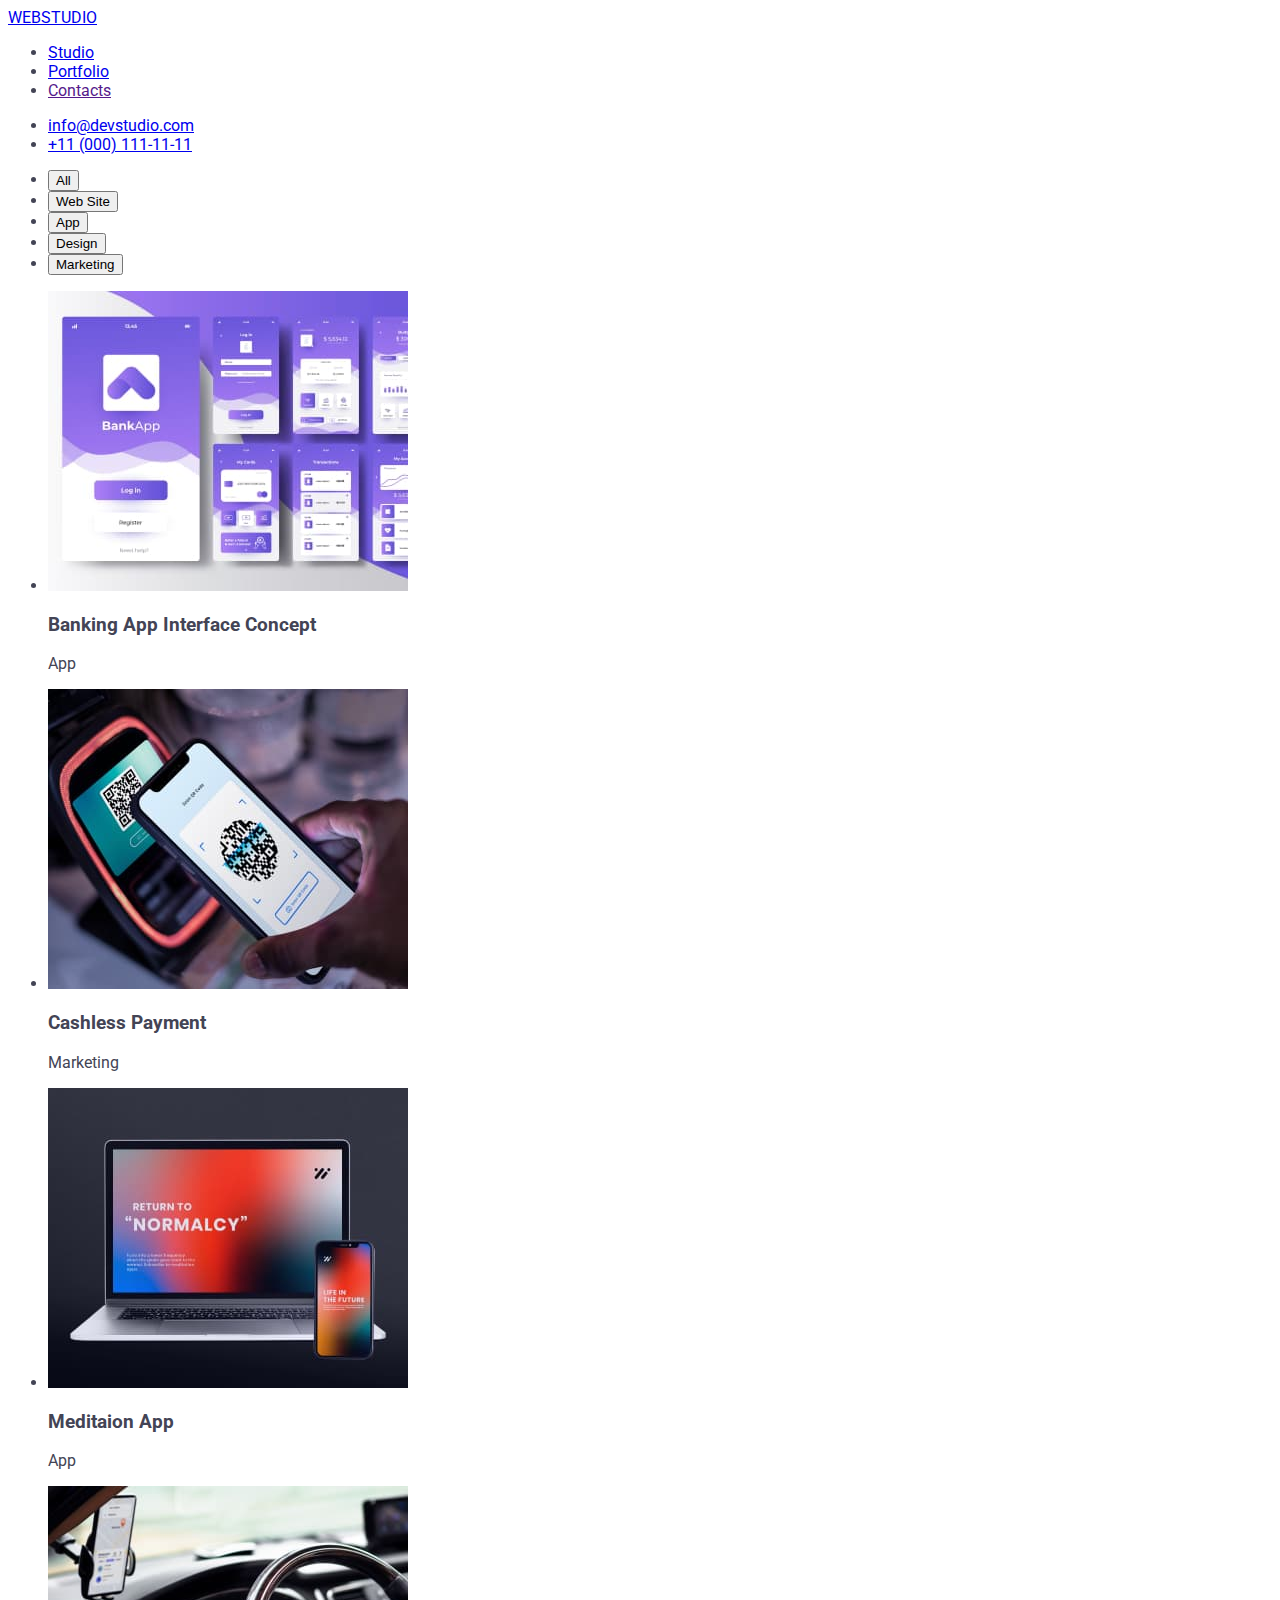
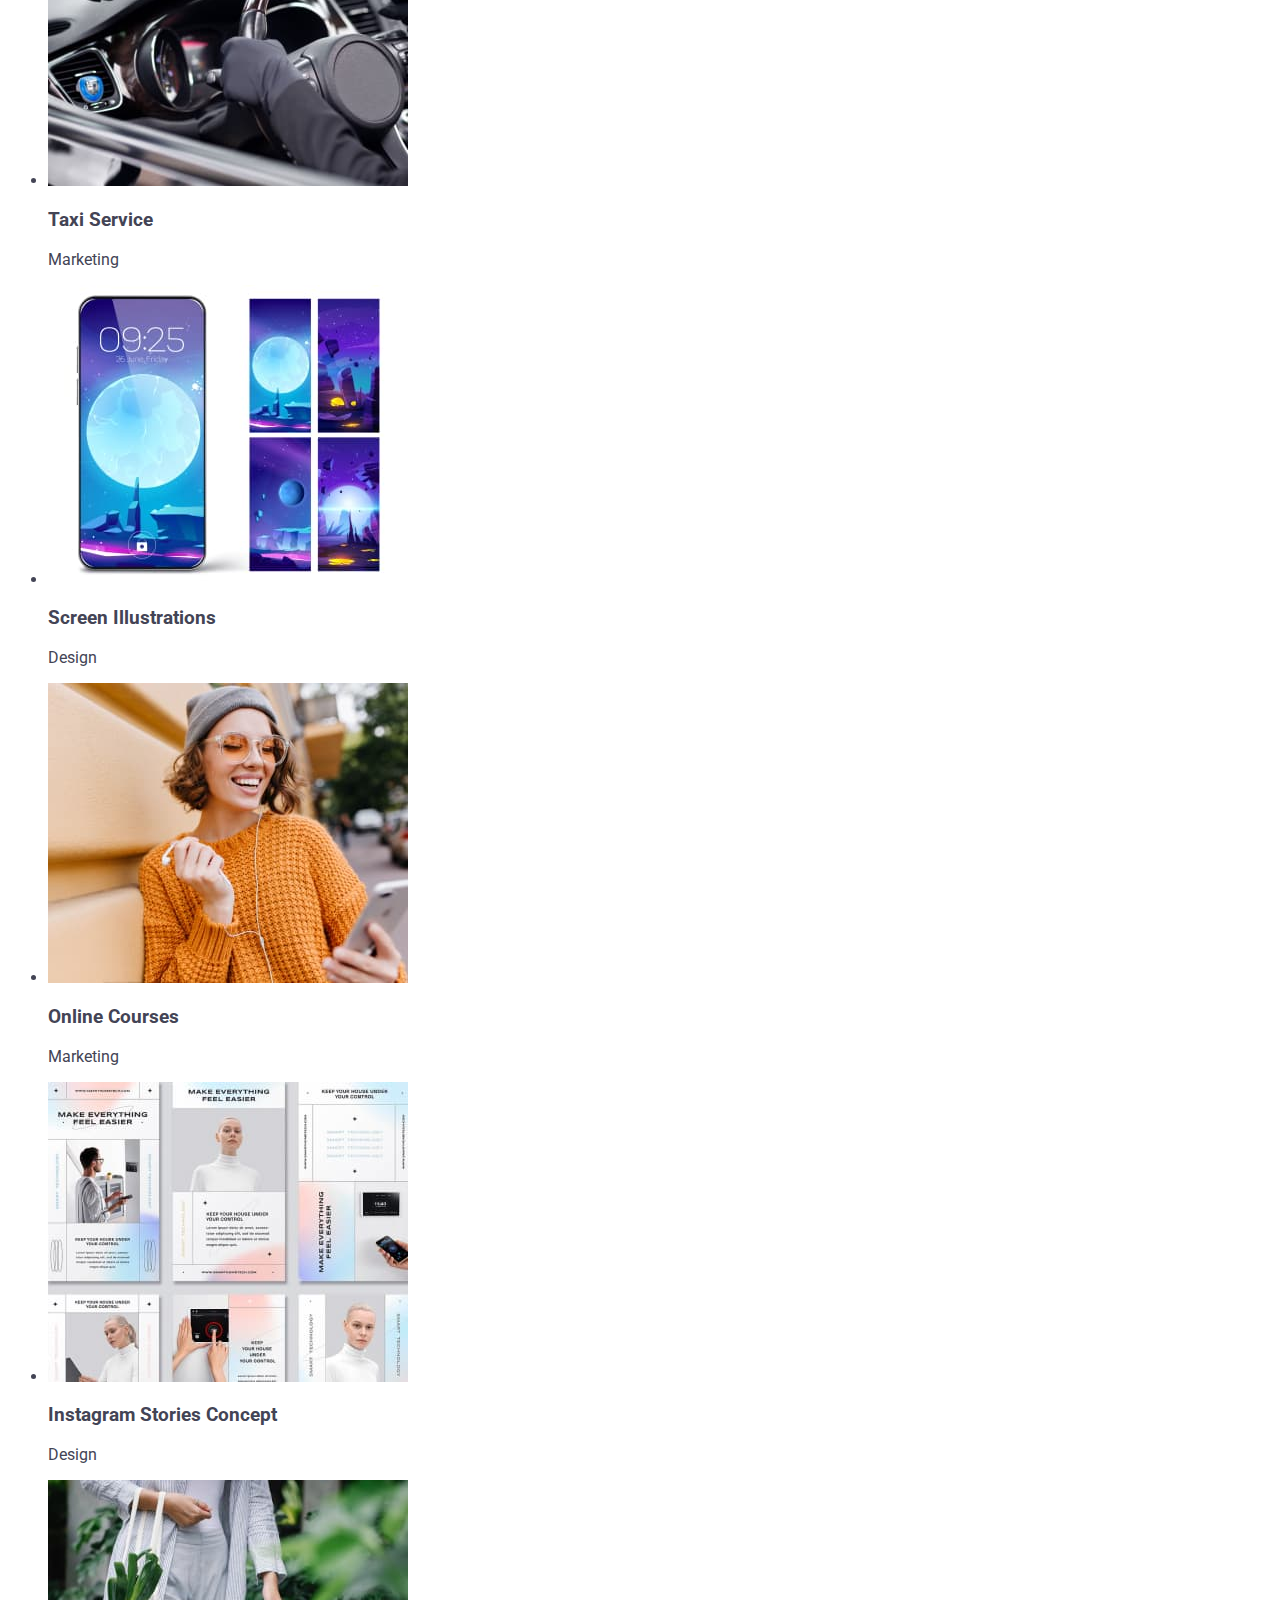
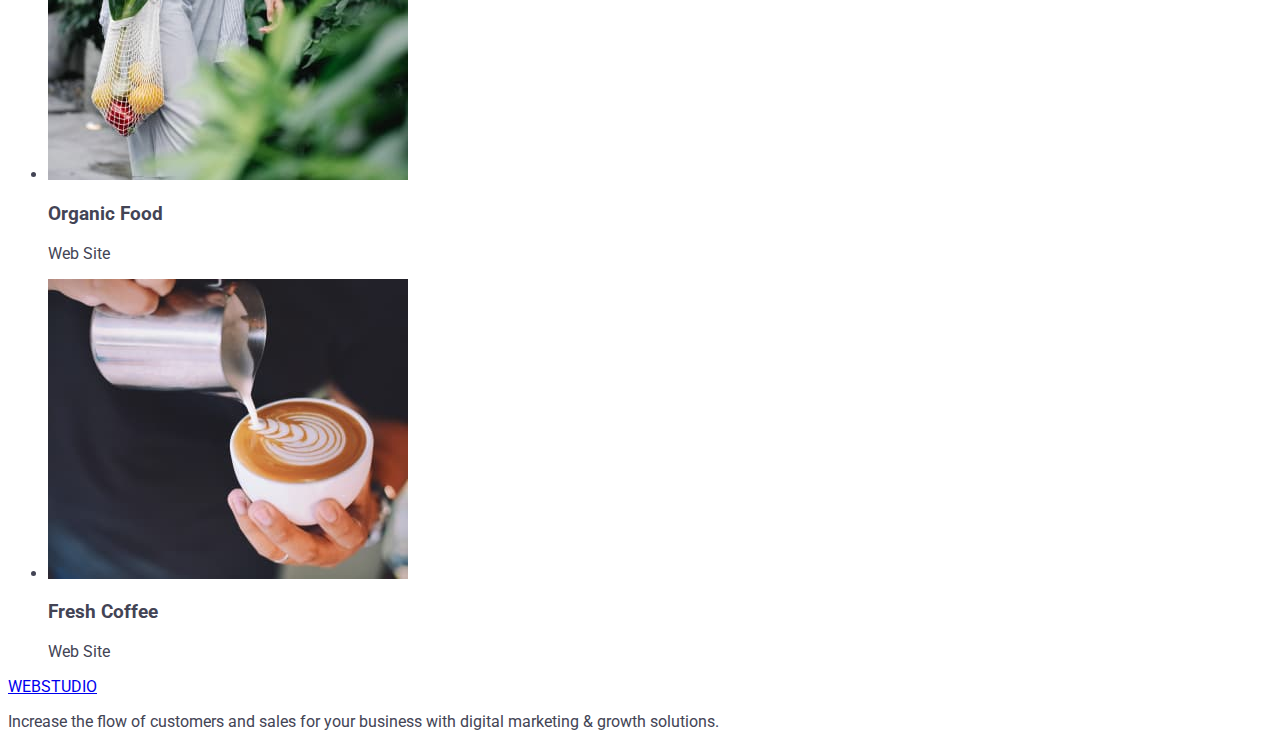
==== portfolio.html @ 2dc425fc "Sum" ====
<!DOCTYPE html>
<html lang="en">
  <head>
    <meta charset="UTF-8" />
    <meta http-equiv="X-UA-Compatible" content="IE=edge" />
    <meta name="viewport" content="width=device-width, initial-scale=1.0" />
    <title>Portfolio</title>

    <link rel="preconnect" href="https://fonts.googleapis.com" />
    <link rel="preconnect" href="https://fonts.gstatic.com" crossorigin />
    <link href="https://fonts.googleapis.com/css2?family=Roboto&display=swap" rel="stylesheet" />

    <link rel="stylesheet" href="./css/styles.css" />
  </head>
  <body>
    <!-- header-section -->
    <header>
      <a href="./index.html">WEBSTUDIO</a>

      <nav>
        <ul>
          <li>
            <a href="./index.html">Studio</a>
          </li>
          <li>
            <a href="./portfolio.html">Portfolio</a>
          </li>
          <li>
            <a href="">Contacts</a>
          </li>
        </ul>
      </nav>

      <ul>
        <li>
          <a href="mailto:info@devstudio.com">info@devstudio.com</a>
        </li>
        <li>
          <a href="tel:+110001111111">+11 (000) 111-11-11</a>
        </li>
      </ul>
    </header>

    <!-- main -->
    <main>
      <!-- our services -->
      <h2 hidden>Our services</h2>
      <nav>
        <ul>
          <li><button type="button">All</button></li>
          <li><button type="button">Web Site</button></li>
          <li><button type="button">App</button></li>
          <li><button type="button">Design</button></li>
          <li><button type="button">Marketing</button></li>
        </ul>
      </nav>

      <!-- examples -->
      <section>
        <h2 hidden>Examples</h2>
        <ul>
          <li
            ><img
              src="./img-potrfolio/example-1.jpg"
              alt="Banking App Interface Concept"
              width="360"
              height="300"
            />
            <h3>Banking App Interface Concept</h3>
            <p>App</p>
          </li>
          <li
            ><img
              src="./img-potrfolio/example-2.jpg"
              alt="Cashless Payment"
              width="360"
              height="300"
            />
            <h3>Cashless Payment</h3>
            <p>Marketing</p>
          </li>
          <li
            ><img
              src="./img-potrfolio/example-3.jpg"
              alt="Meditaion App"
              width="360"
              height="300"
            />
            <h3>Meditaion App</h3>
            <p>App</p>
          </li>
          <li
            ><img src="./img-potrfolio/example-4.jpg" alt="Taxi Service" width="360" height="300" />
            <h3>Taxi Service</h3>
            <p>Marketing</p>
          </li>
          <li
            ><img
              src="./img-potrfolio/example-5.jpg"
              alt="Screen Illustrations"
              width="360"
              height="300"
            />
            <h3>Screen Illustrations</h3>
            <p>Design</p>
          </li>
          <li
            ><img
              src="./img-potrfolio/example-6.jpg"
              alt="Online Courses"
              width="360"
              height="300"
            />
            <h3>Online Courses</h3>
            <p>Marketing</p>
          </li>
          <li
            ><img
              src="./img-potrfolio/example-7.jpg"
              alt="Instagram Stories Concept"
              width="360"
              height="300"
            />
            <h3>Instagram Stories Concept</h3>
            <p>Design</p>
          </li>
          <li
            ><img src="./img-potrfolio/example-8.jpg" alt="Organic Food" width="360" height="300" />
            <h3>Organic Food</h3>
            <p>Web Site</p>
          </li>
          <li
            ><img src="./img-potrfolio/example-9.jpg" alt="Fresh Coffee" width="360" height="300" />
            <h3>Fresh Coffee</h3>
            <p>Web Site</p>
          </li>
        </ul>
      </section>
    </main>
    <!-- footer -->
    <footer>
      <h2 hidden>Call to action</h2>
      <a href="./index.html">WEBSTUDIO</a>
      <p>
        Increase the flow of customers and sales for your business with digital marketing & growth
        solutions.
      </p>
    </footer>
  </body>
</html>
---- css/styles.css ----
body {
font-family: 'Roboto', sans-serif;
color: #434455;
}
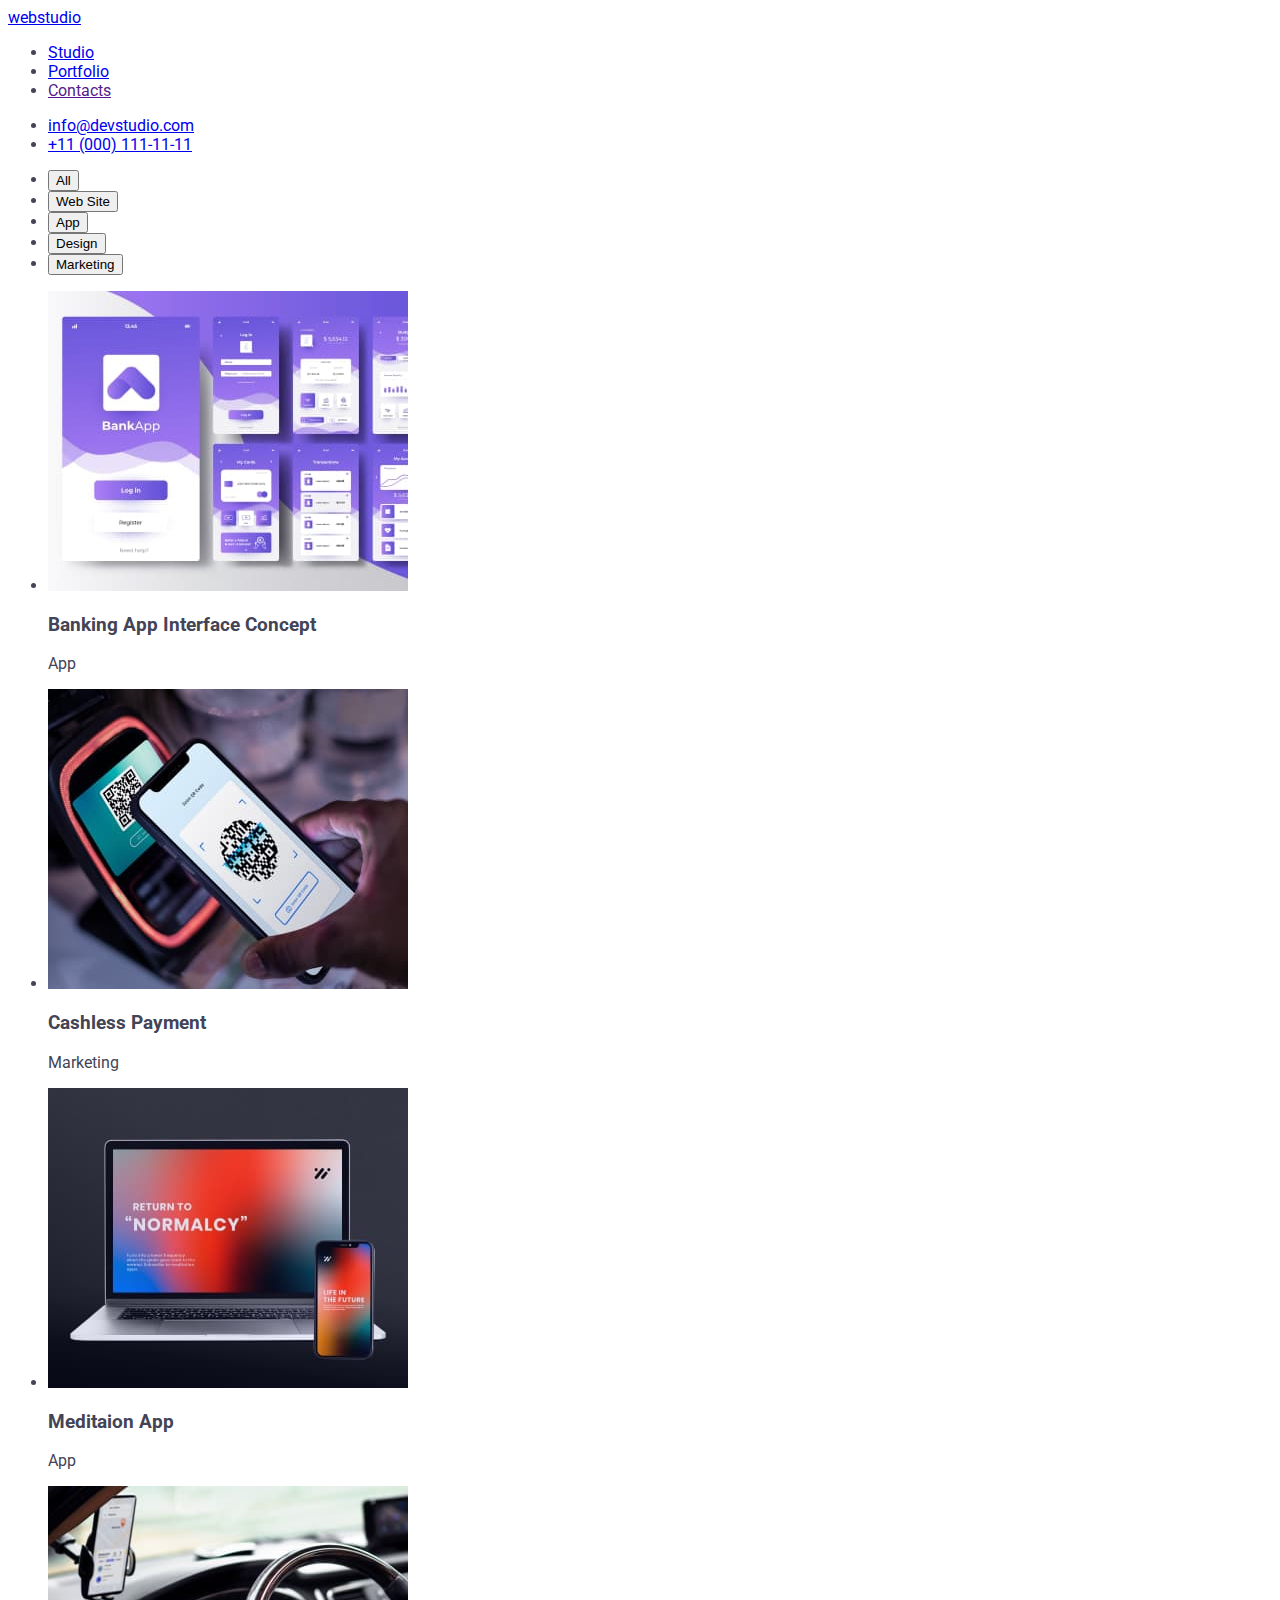
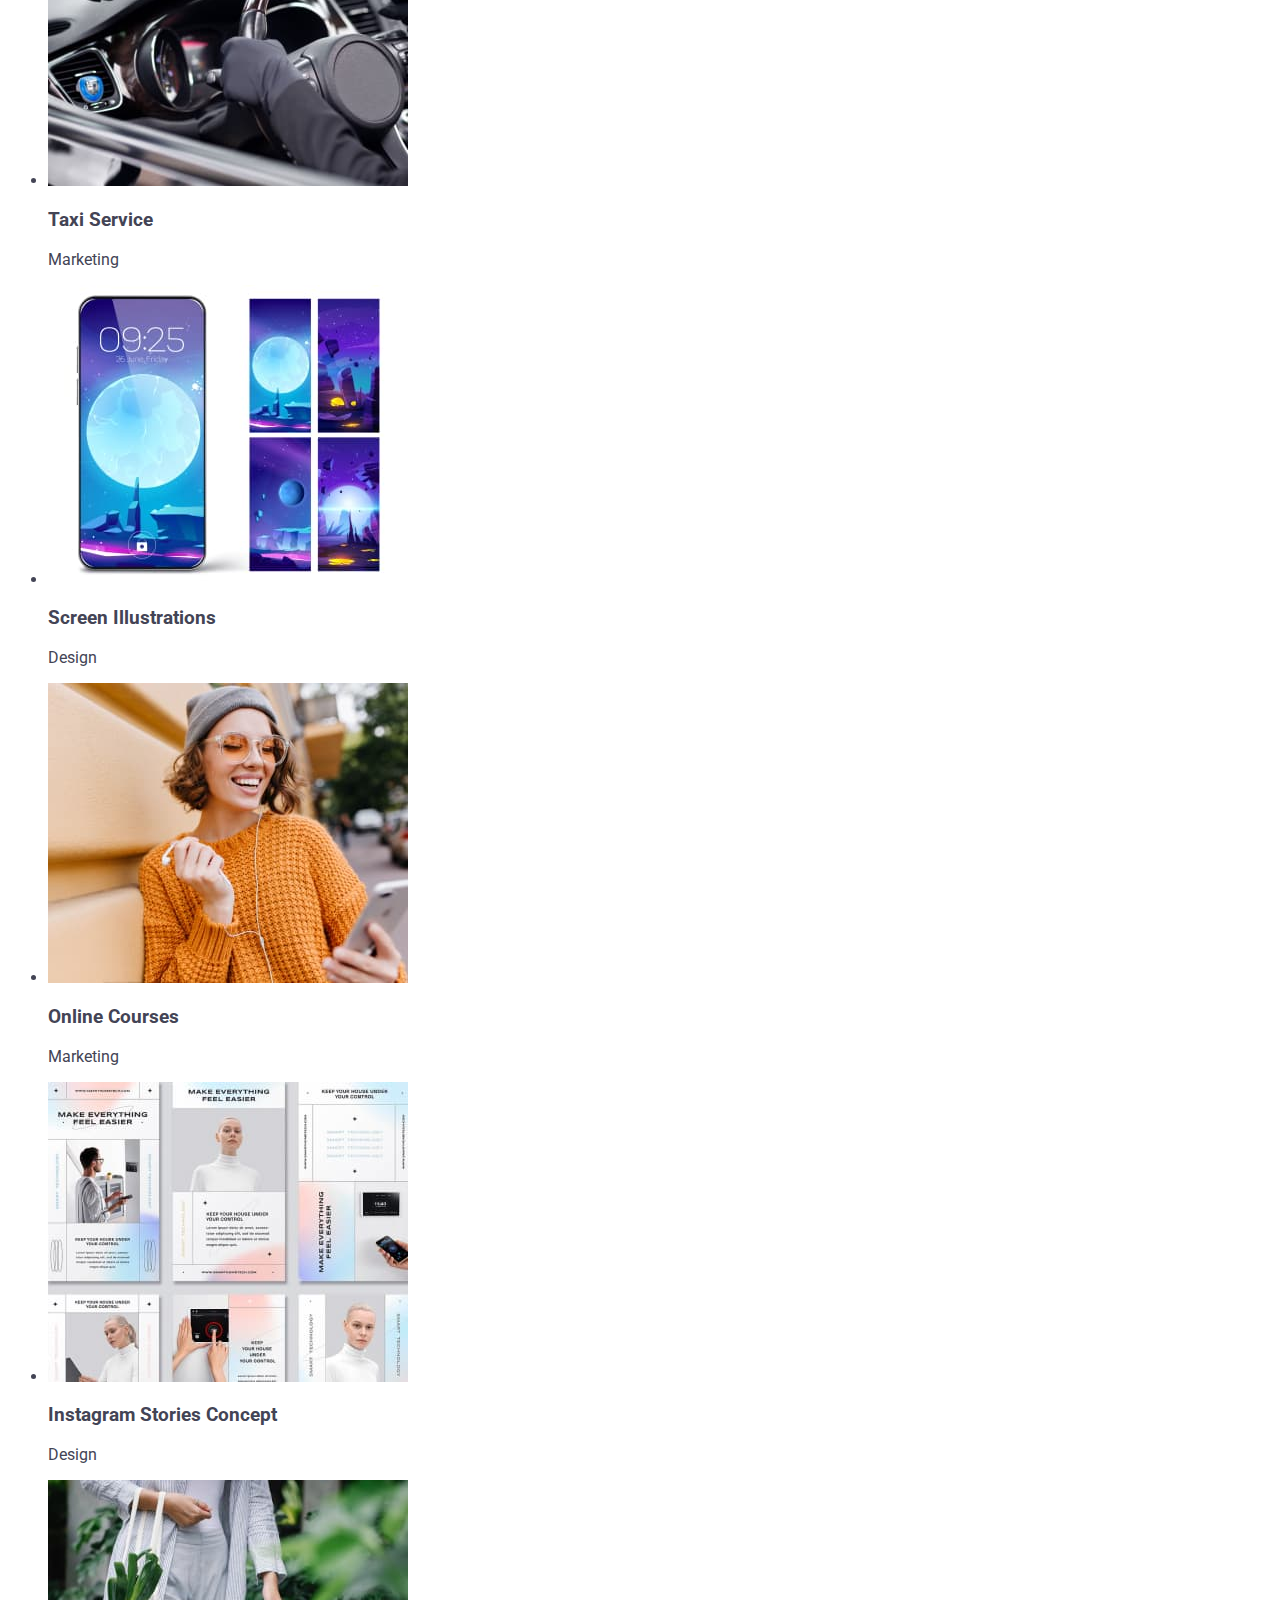
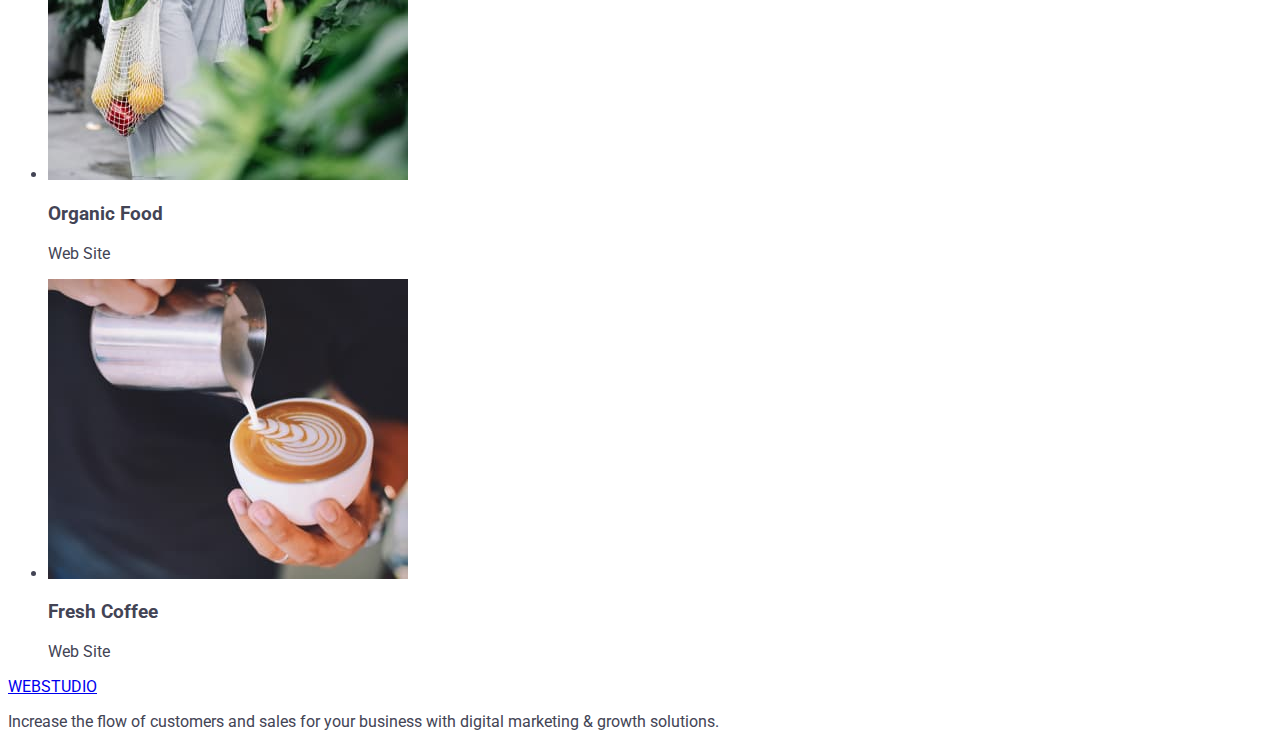
==== commit ef1a8503: "Summary" ====
--- a/portfolio.html
+++ b/portfolio.html
@@ -15,28 +15,28 @@
   <body>
     <!-- header-section -->
     <header>
-      <a href="./index.html">WEBSTUDIO</a>
+      <a href="./index.html">webstudio</a>
 
-      <nav>
-        <ul>
-          <li>
-            <a href="./index.html">Studio</a>
+      <nav class="nav">
+        <ul class="nav-list">
+          <li class="nav-item">
+            <a href="./index.html" class="nav-link">Studio</a>
           </li>
-          <li>
-            <a href="./portfolio.html">Portfolio</a>
+          <li class="nav-item">
+            <a href="./portfolio.html" class="nav-link">Portfolio</a>
           </li>
-          <li>
-            <a href="">Contacts</a>
+          <li class="nav-item">
+            <a href="" class="nav-link">Contacts</a>
           </li>
         </ul>
       </nav>
 
-      <ul>
-        <li>
-          <a href="mailto:info@devstudio.com">info@devstudio.com</a>
+      <ul class="contacts">
+        <li class="contacts-item">
+          <a href="mailto:info@devstudio.com" class="contacts-link">info@devstudio.com</a>
         </li>
-        <li>
-          <a href="tel:+110001111111">+11 (000) 111-11-11</a>
+        <li class="contacts-item">
+          <a href="tel:+110001111111" class="contacts-link">+11 (000) 111-11-11</a>
         </li>
       </ul>
     </header>
--- a/css/styles.css
+++ b/css/styles.css
@@ -1,4 +1,33 @@
 body {
 font-family: 'Roboto', sans-serif;
 color: #434455;
-}+}
+
+/* header */
+.nav {
+   
+}
+
+.nav-list {
+
+}
+
+.nav-item {
+
+}
+
+.nav-link {
+
+}
+
+.contacts {
+
+}
+
+.contacts-item {
+
+}
+
+.contacts-link {
+    
+}
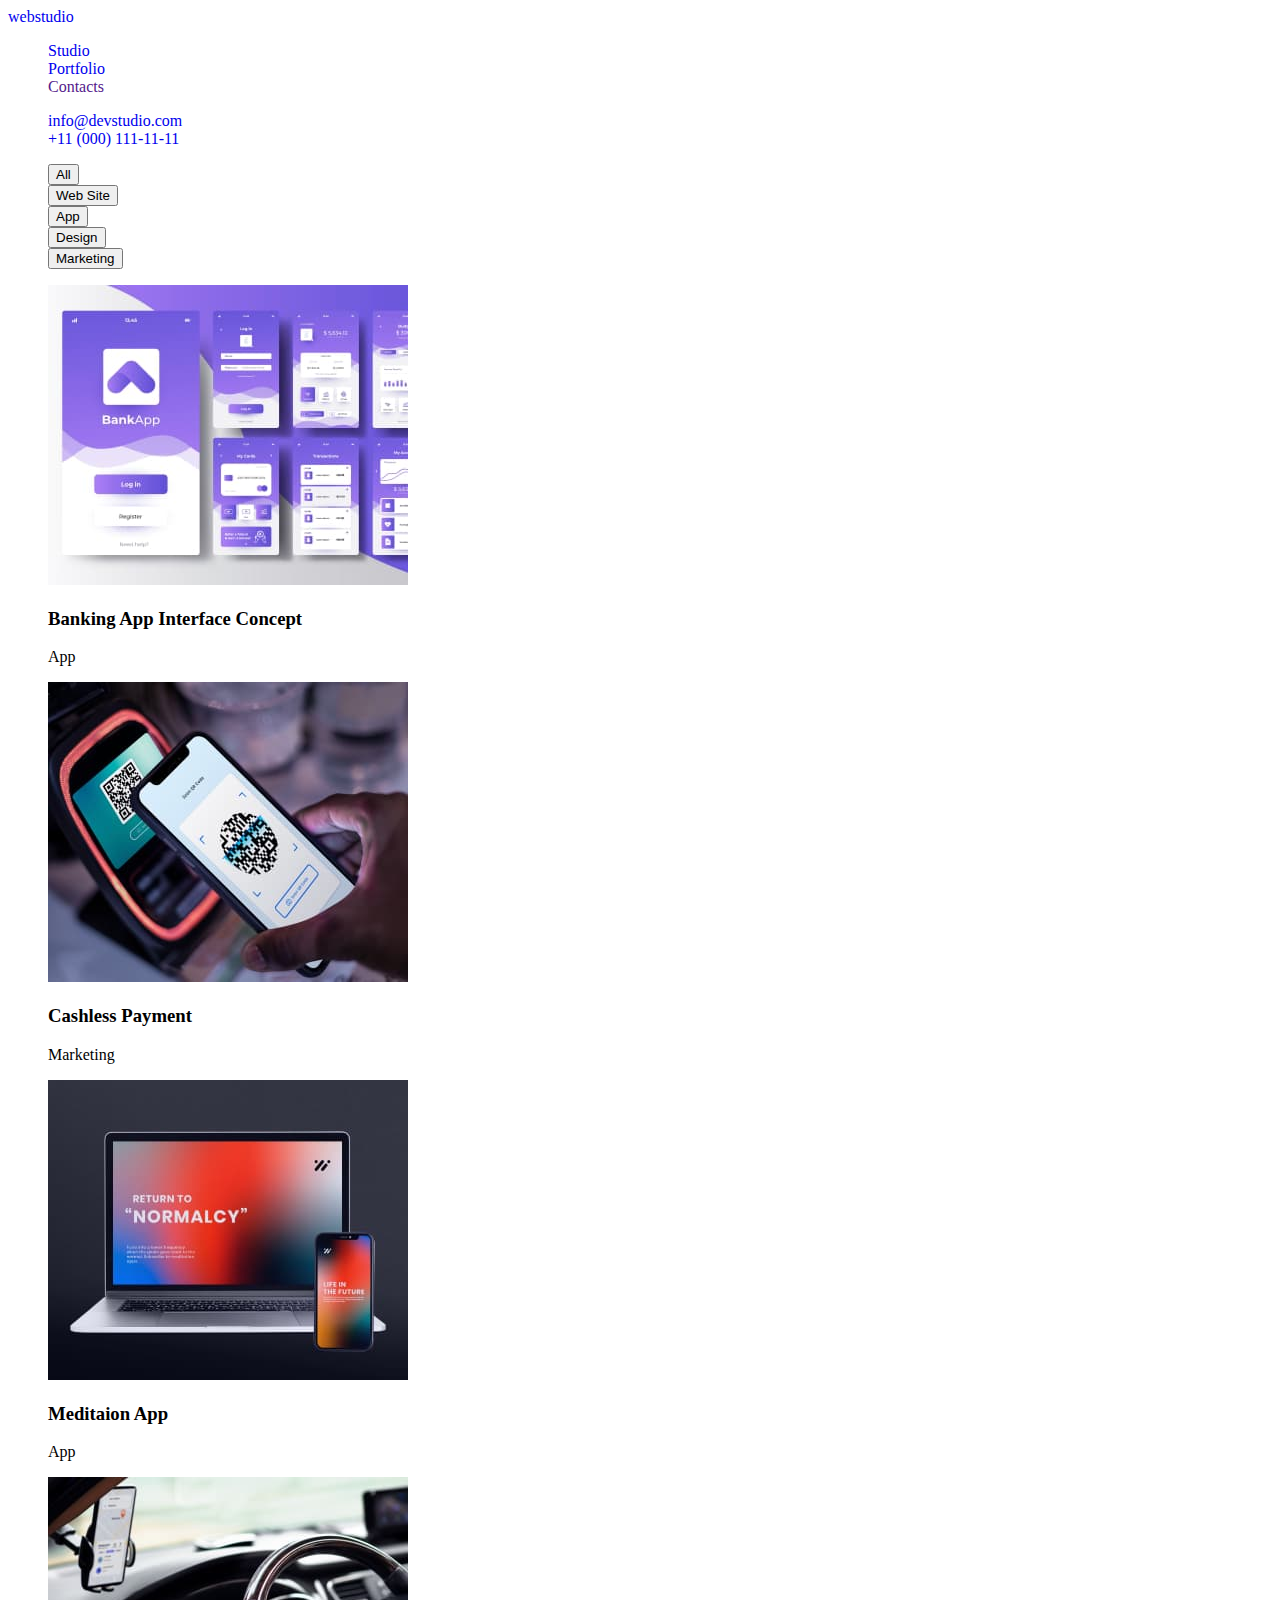
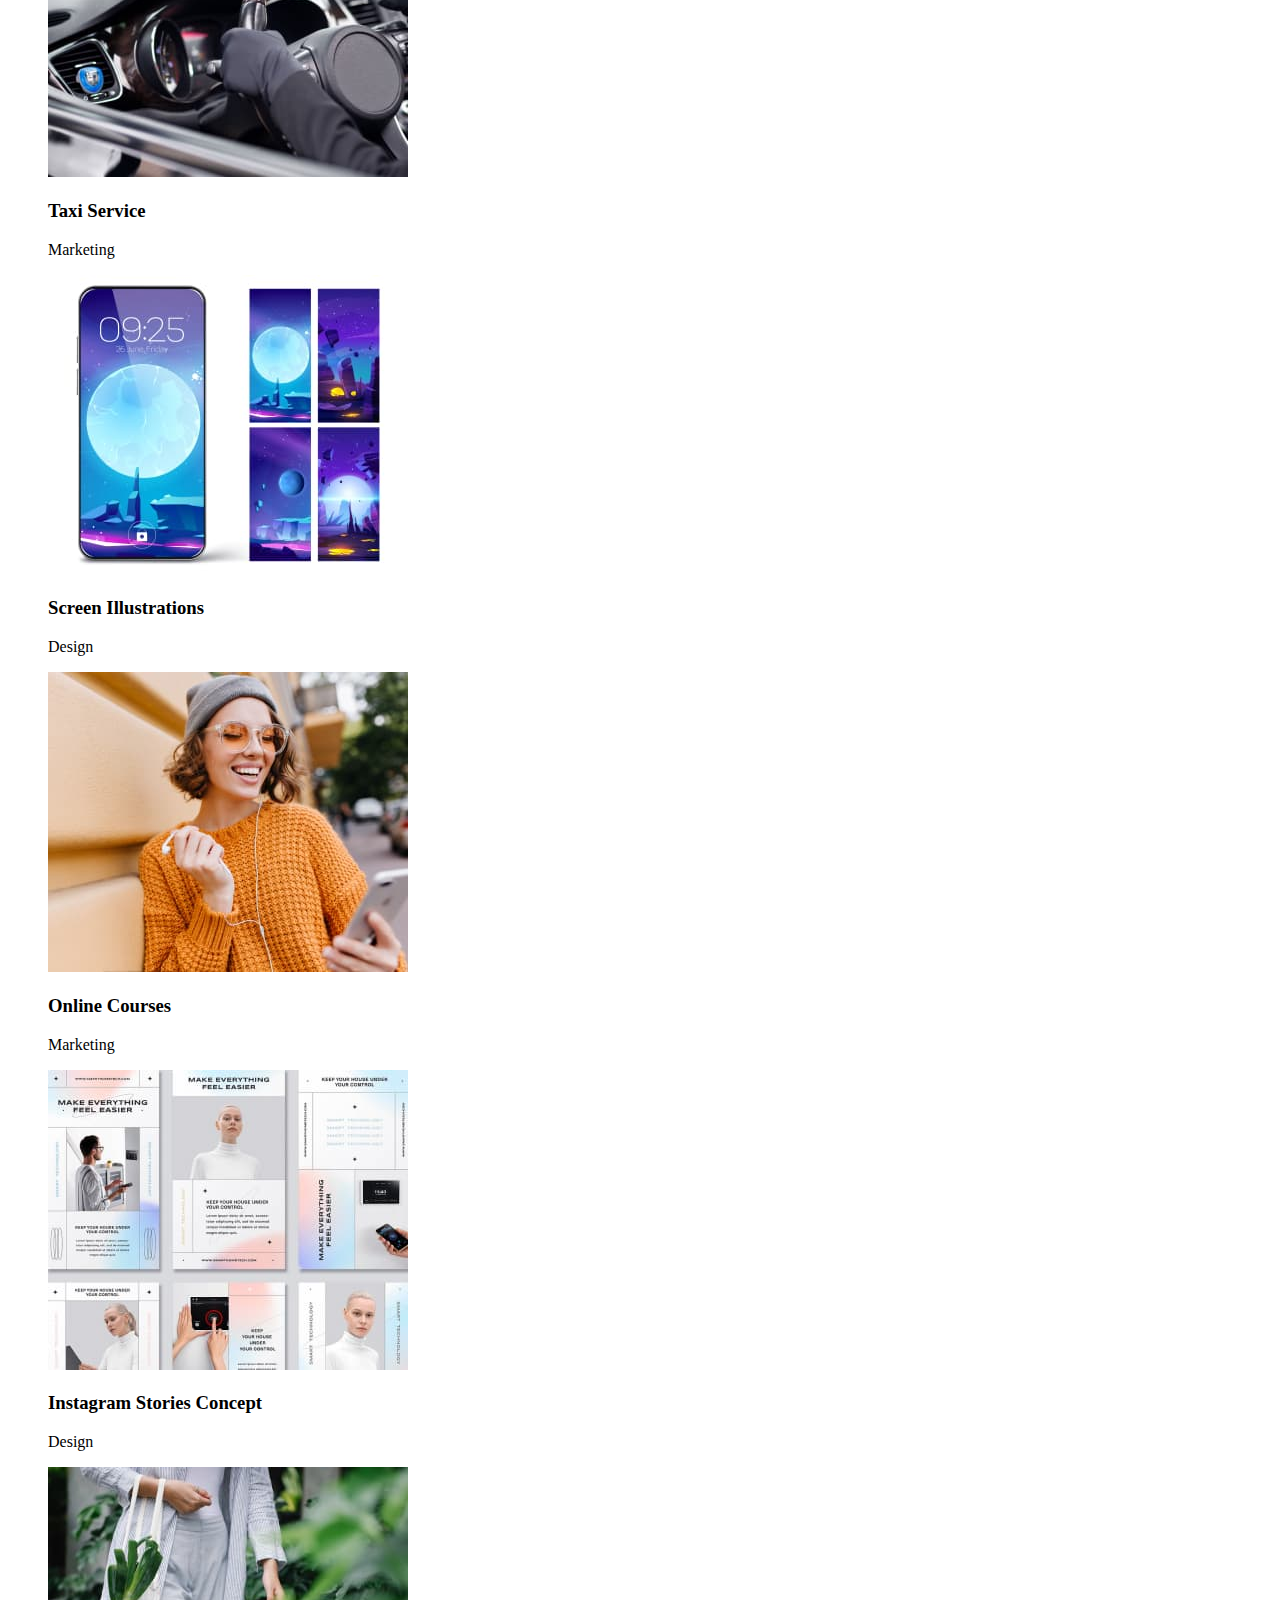
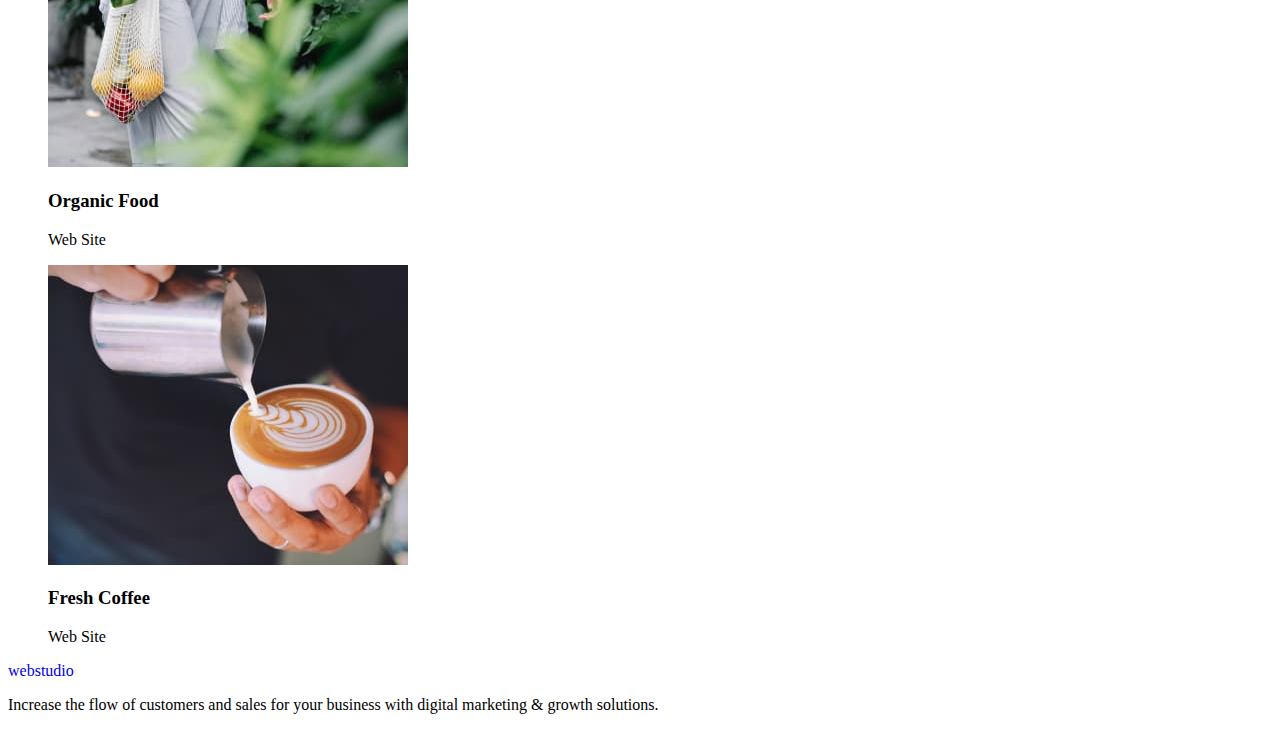
==== commit 7b21c8f9: "Summary" ====
--- a/portfolio.html
+++ b/portfolio.html
@@ -8,35 +8,37 @@
 
     <link rel="preconnect" href="https://fonts.googleapis.com" />
     <link rel="preconnect" href="https://fonts.gstatic.com" crossorigin />
-    <link href="https://fonts.googleapis.com/css2?family=Roboto&display=swap" rel="stylesheet" />
-
+    <link
+      href="https://fonts.googleapis.com/css2?family=Raleway:wght@800&family=Roboto:wght@400;500;700;900&display=swap"
+      rel="stylesheet"
+    />
     <link rel="stylesheet" href="./css/styles.css" />
   </head>
   <body>
     <!-- header-section -->
     <header>
-      <a href="./index.html">webstudio</a>
+      <a href="./index.html" class="link">webstudio</a>
 
-      <nav class="nav">
-        <ul class="nav-list">
-          <li class="nav-item">
-            <a href="./index.html" class="nav-link">Studio</a>
+      <nav>
+        <ul class="list">
+          <li>
+            <a href="./index.html" class="link">Studio</a>
           </li>
-          <li class="nav-item">
-            <a href="./portfolio.html" class="nav-link">Portfolio</a>
+          <li>
+            <a href="./portfolio.html" class="link">Portfolio</a>
           </li>
-          <li class="nav-item">
-            <a href="" class="nav-link">Contacts</a>
+          <li>
+            <a href="" class="link">Contacts</a>
           </li>
         </ul>
       </nav>
 
-      <ul class="contacts">
-        <li class="contacts-item">
-          <a href="mailto:info@devstudio.com" class="contacts-link">info@devstudio.com</a>
+      <ul class="list">
+        <li>
+          <a href="mailto:info@devstudio.com" class="link">info@devstudio.com</a>
         </li>
-        <li class="contacts-item">
-          <a href="tel:+110001111111" class="contacts-link">+11 (000) 111-11-11</a>
+        <li>
+          <a href="tel:+110001111111" class="link">+11 (000) 111-11-11</a>
         </li>
       </ul>
     </header>
@@ -46,7 +48,7 @@
       <!-- our services -->
       <h2 hidden>Our services</h2>
       <nav>
-        <ul>
+        <ul class="list">
           <li><button type="button">All</button></li>
           <li><button type="button">Web Site</button></li>
           <li><button type="button">App</button></li>
@@ -58,7 +60,7 @@
       <!-- examples -->
       <section>
         <h2 hidden>Examples</h2>
-        <ul>
+        <ul class="list">
           <li
             ><img
               src="./img-potrfolio/example-1.jpg"
@@ -140,7 +142,7 @@
     <!-- footer -->
     <footer>
       <h2 hidden>Call to action</h2>
-      <a href="./index.html">WEBSTUDIO</a>
+      <a href="./index.html" class="link">webstudio</a>
       <p>
         Increase the flow of customers and sales for your business with digital marketing & growth
         solutions.
--- a/css/styles.css
+++ b/css/styles.css
@@ -1,33 +1,6 @@
-body {
-font-family: 'Roboto', sans-serif;
-color: #434455;
+.list {
+  list-style: none;
 }
-
-/* header */
-.nav {
-   
+.link {
+  text-decoration: none;
 }
-
-.nav-list {
-
-}
-
-.nav-item {
-
-}
-
-.nav-link {
-
-}
-
-.contacts {
-
-}
-
-.contacts-item {
-
-}
-
-.contacts-link {
-    
-}
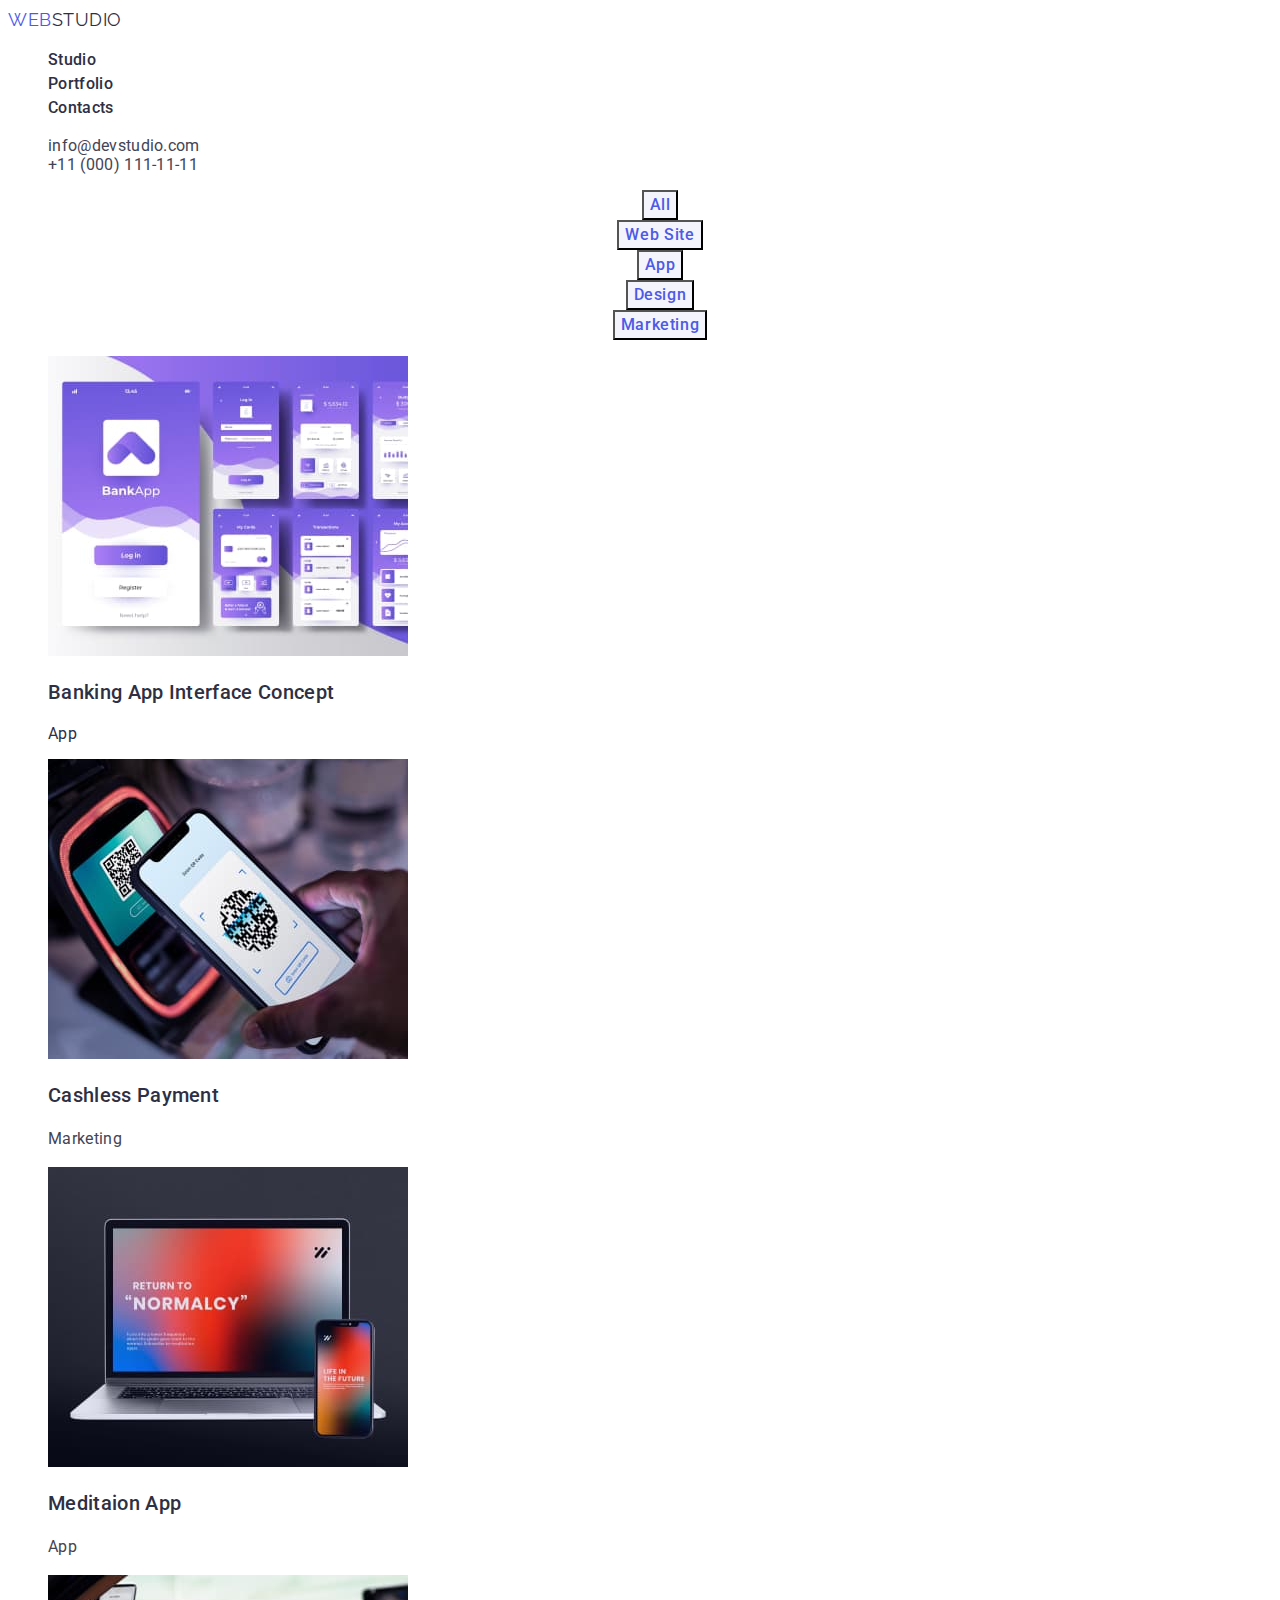
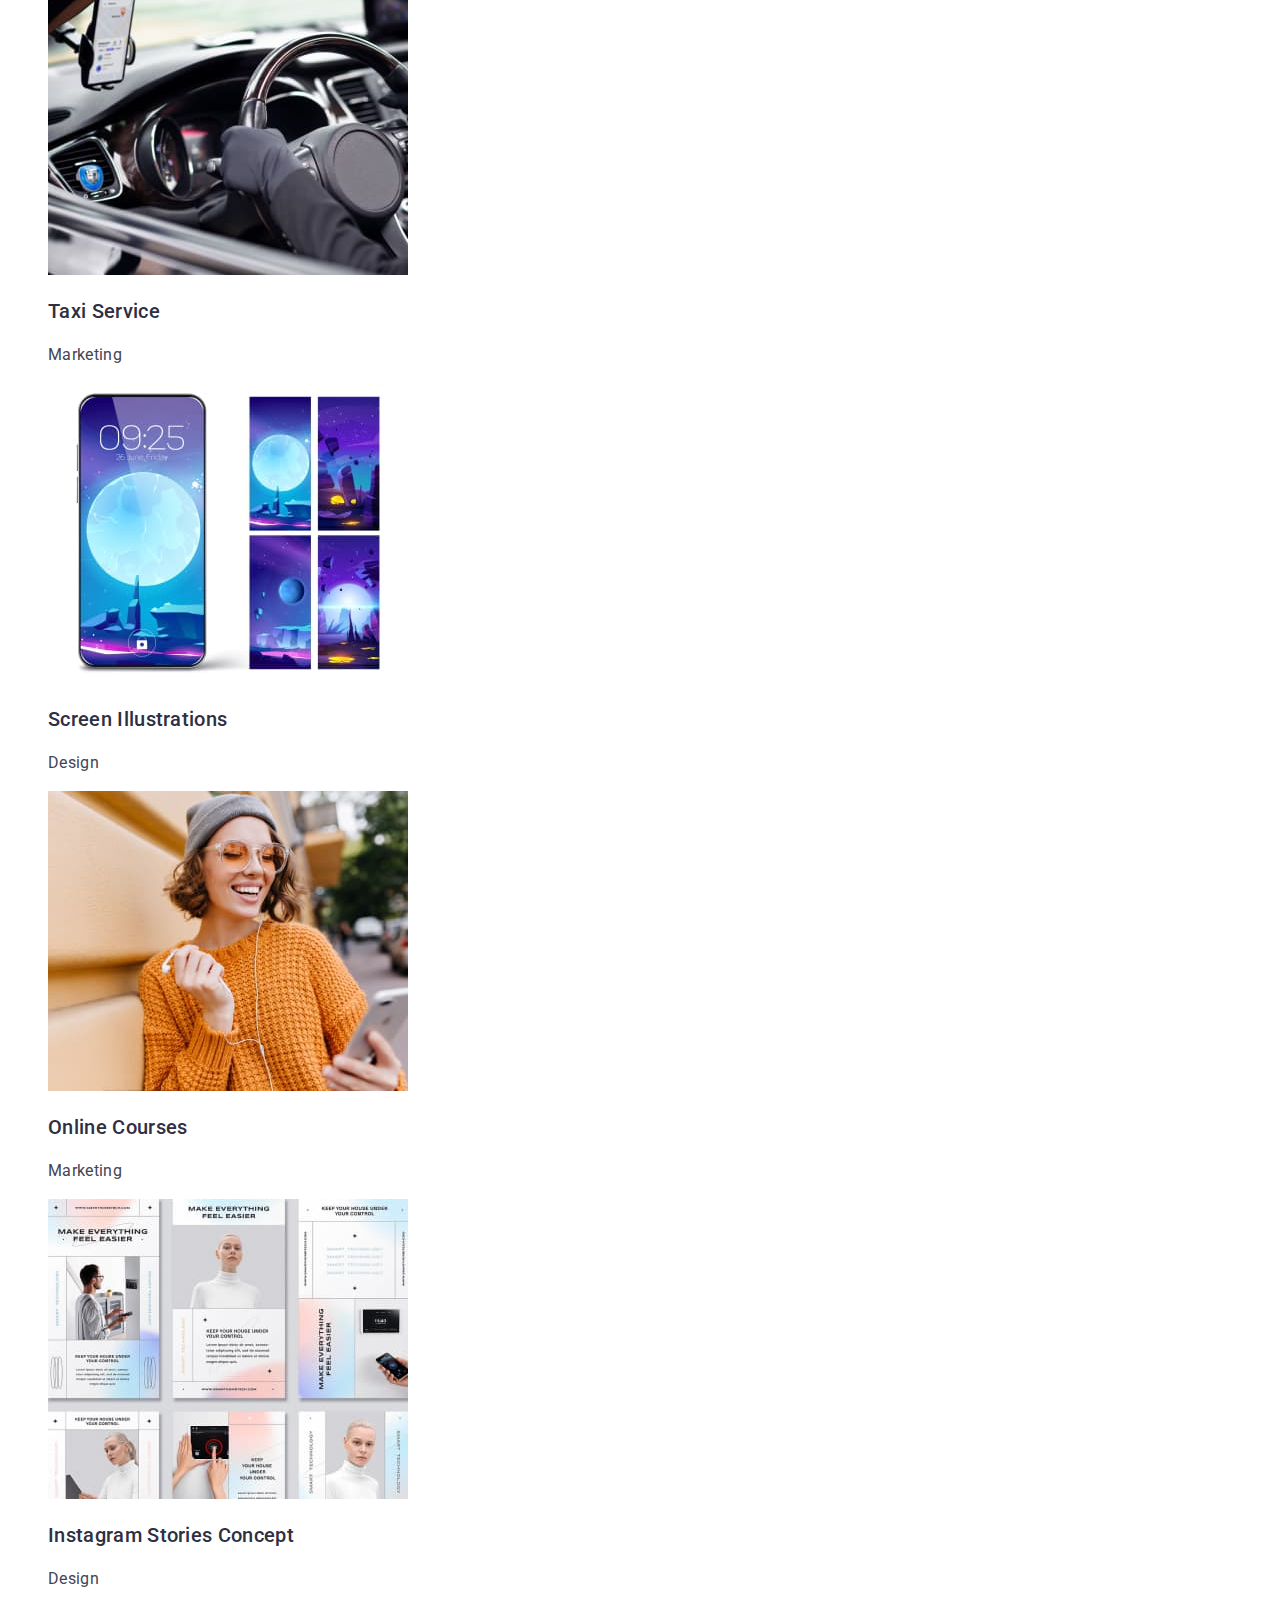
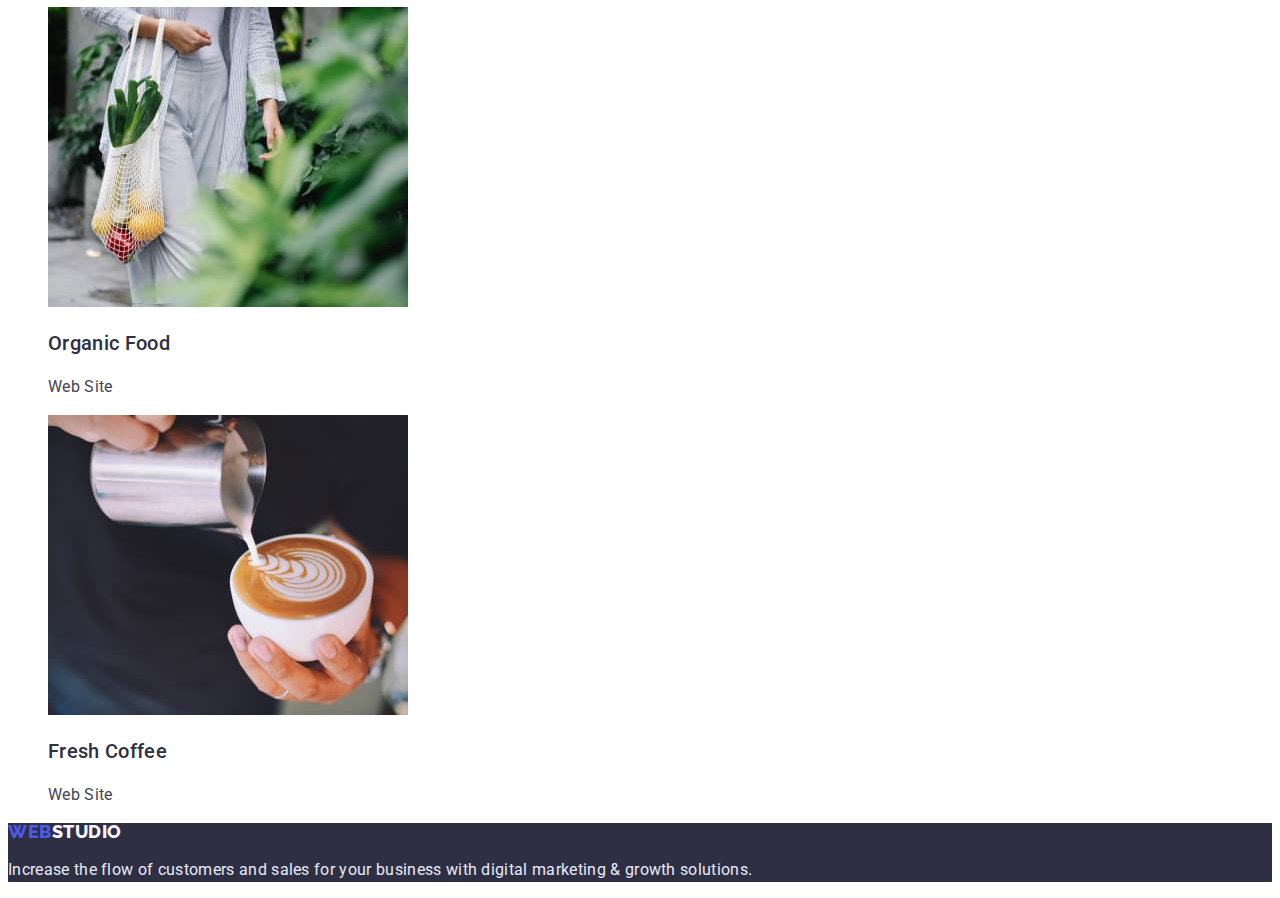
==== commit 25c04f89: "finished" ====
--- a/portfolio.html
+++ b/portfolio.html
@@ -5,7 +5,6 @@
     <meta http-equiv="X-UA-Compatible" content="IE=edge" />
     <meta name="viewport" content="width=device-width, initial-scale=1.0" />
     <title>Portfolio</title>
-
     <link rel="preconnect" href="https://fonts.googleapis.com" />
     <link rel="preconnect" href="https://fonts.gstatic.com" crossorigin />
     <link
@@ -15,135 +14,125 @@
     <link rel="stylesheet" href="./css/styles.css" />
   </head>
   <body>
-    <!-- header-section -->
-    <header>
-      <a href="./index.html" class="link">webstudio</a>
+    <!----------------------------------- header-section -------------------------------------->
+    <header class="page-header">
+      <a href="./index.html" class="link logo"
+        ><span class="logo-item">web</span><span class="logo-syllable">studio</span></a
+      >
 
-      <nav>
-        <ul class="list">
-          <li>
-            <a href="./index.html" class="link">Studio</a>
+      <nav class="nav">
+        <ul class="nav-list list">
+          <li class="nav-list-item">
+            <a href="./index.html" class="nav-list-link link">Studio</a>
           </li>
-          <li>
-            <a href="./portfolio.html" class="link">Portfolio</a>
+          <li class="nav-list-item">
+            <a href="./portfolio.html" class="nav-list-link link">Portfolio</a>
           </li>
-          <li>
-            <a href="" class="link">Contacts</a>
+          <li class="nav-list-item">
+            <a href="" class="nav-list-link link">Contacts</a>
           </li>
         </ul>
       </nav>
 
-      <ul class="list">
-        <li>
-          <a href="mailto:info@devstudio.com" class="link">info@devstudio.com</a>
+      <ul class="contact-list list">
+        <li class="contact-list-item">
+          <a href="mailto:info@devstudio.com" class="contact-list-link link">info@devstudio.com</a>
         </li>
-        <li>
-          <a href="tel:+110001111111" class="link">+11 (000) 111-11-11</a>
+        <li class="contact-list-item">
+          <a href="tel:+110001111111" class="contact-list-link link">+11 (000) 111-11-11</a>
         </li>
       </ul>
     </header>
 
-    <!-- main -->
     <main>
-      <!-- our services -->
-      <h2 hidden>Our services</h2>
-      <nav>
-        <ul class="list">
-          <li><button type="button">All</button></li>
-          <li><button type="button">Web Site</button></li>
-          <li><button type="button">App</button></li>
-          <li><button type="button">Design</button></li>
-          <li><button type="button">Marketing</button></li>
-        </ul>
-      </nav>
+      <!--------------------------------------- filter ---------------------------------------->
+      <h1 hidden>Our services</h1>
+      <ul class="filter-list list">
+        <li><button type="button" class="filter-list-btn">All</button></li>
+        <li><button type="button" class="filter-list-btn">Web Site</button></li>
+        <li><button type="button" class="filter-list-btn">App</button></li>
+        <li><button type="button" class="filter-list-btn">Design</button></li>
+        <li><button type="button" class="filter-list-btn">Marketing</button></li>
+      </ul>
 
-      <!-- examples -->
-      <section>
-        <h2 hidden>Examples</h2>
-        <ul class="list">
-          <li
-            ><img
-              src="./img-potrfolio/example-1.jpg"
-              alt="Banking App Interface Concept"
-              width="360"
-              height="300"
-            />
-            <h3>Banking App Interface Concept</h3>
-            <p>App</p>
-          </li>
-          <li
-            ><img
-              src="./img-potrfolio/example-2.jpg"
-              alt="Cashless Payment"
-              width="360"
-              height="300"
-            />
-            <h3>Cashless Payment</h3>
-            <p>Marketing</p>
-          </li>
-          <li
-            ><img
-              src="./img-potrfolio/example-3.jpg"
-              alt="Meditaion App"
-              width="360"
-              height="300"
-            />
-            <h3>Meditaion App</h3>
-            <p>App</p>
-          </li>
-          <li
-            ><img src="./img-potrfolio/example-4.jpg" alt="Taxi Service" width="360" height="300" />
-            <h3>Taxi Service</h3>
-            <p>Marketing</p>
-          </li>
-          <li
-            ><img
-              src="./img-potrfolio/example-5.jpg"
-              alt="Screen Illustrations"
-              width="360"
-              height="300"
-            />
-            <h3>Screen Illustrations</h3>
-            <p>Design</p>
-          </li>
-          <li
-            ><img
-              src="./img-potrfolio/example-6.jpg"
-              alt="Online Courses"
-              width="360"
-              height="300"
-            />
-            <h3>Online Courses</h3>
-            <p>Marketing</p>
-          </li>
-          <li
-            ><img
-              src="./img-potrfolio/example-7.jpg"
-              alt="Instagram Stories Concept"
-              width="360"
-              height="300"
-            />
-            <h3>Instagram Stories Concept</h3>
-            <p>Design</p>
-          </li>
-          <li
-            ><img src="./img-potrfolio/example-8.jpg" alt="Organic Food" width="360" height="300" />
-            <h3>Organic Food</h3>
-            <p>Web Site</p>
-          </li>
-          <li
-            ><img src="./img-potrfolio/example-9.jpg" alt="Fresh Coffee" width="360" height="300" />
-            <h3>Fresh Coffee</h3>
-            <p>Web Site</p>
-          </li>
-        </ul>
-      </section>
+      <!--------------------------------------- examples ---------------------------------------->
+      <h2 hidden>Examples</h2>
+      <ul class="examples-list list">
+        <li class="examples-list-item"
+          ><img
+            src="./img-potrfolio/example-1.jpg"
+            alt="Banking App Interface Concept"
+            width="360"
+            height="300"
+          />
+          <h3 class="examples-list-item-title">Banking App Interface Concept</h3>
+          <p>App</p>
+        </li>
+        <li class="examples-list-item"
+          ><img
+            src="./img-potrfolio/example-2.jpg"
+            alt="Cashless Payment"
+            width="360"
+            height="300"
+          />
+          <h3 class="examples-list-item-title">Cashless Payment</h3>
+          <p class="examples-list-item-text">Marketing</p>
+        </li>
+        <li class="examples-list-item"
+          ><img src="./img-potrfolio/example-3.jpg" alt="Meditaion App" width="360" height="300" />
+          <h3 class="examples-list-item-title">Meditaion App</h3>
+          <p class="examples-list-item-text">App</p>
+        </li>
+        <li class="examples-list-item"
+          ><img src="./img-potrfolio/example-4.jpg" alt="Taxi Service" width="360" height="300" />
+          <h3 class="examples-list-item-title">Taxi Service</h3>
+          <p class="examples-list-item-text">Marketing</p>
+        </li>
+        <li class="examples-list-item"
+          ><img
+            src="./img-potrfolio/example-5.jpg"
+            alt="Screen Illustrations"
+            width="360"
+            height="300"
+          />
+          <h3 class="examples-list-item-title">Screen Illustrations</h3>
+          <p class="examples-list-item-text">Design</p>
+        </li>
+        <li class="examples-list-item"
+          ><img src="./img-potrfolio/example-6.jpg" alt="Online Courses" width="360" height="300" />
+          <h3 class="examples-list-item-title">Online Courses</h3>
+          <p class="examples-list-item-text">Marketing</p>
+        </li>
+        <li class="examples-list-item"
+          ><img
+            src="./img-potrfolio/example-7.jpg"
+            alt="Instagram Stories Concept"
+            width="360"
+            height="300"
+          />
+          <h3 class="examples-list-item-title">Instagram Stories Concept</h3>
+          <p class="examples-list-item-text">Design</p>
+        </li>
+        <li class="examples-list-item"
+          ><img src="./img-potrfolio/example-8.jpg" alt="Organic Food" width="360" height="300" />
+          <h3 class="examples-list-item-title">Organic Food</h3>
+          <p class="examples-list-item-text">Web Site</p>
+        </li>
+        <li class="examples-list-item"
+          ><img src="./img-potrfolio/example-9.jpg" alt="Fresh Coffee" width="360" height="300" />
+          <h3 class="examples-list-item-title">Fresh Coffee</h3>
+          <p class="examples-list-item-text">Web Site</p>
+        </li>
+      </ul>
     </main>
-    <!-- footer -->
-    <footer>
+    <!-- -------------------------------------- footer ------------------------------------------>
+    <footer class="footer">
       <h2 hidden>Call to action</h2>
-      <a href="./index.html" class="link">webstudio</a>
-      <p>
+      <a href="./index.html" class="link footer-logo"
+        ><span class="logo-item">web</span
+        ><span class="footer-logo-syllable-secondary">studio</span></a
+      >
+      <p class="footer-text">
         Increase the flow of customers and sales for your business with digital marketing & growth
         solutions.
       </p>
--- a/css/styles.css
+++ b/css/styles.css
@@ -1,6 +1,199 @@
+:root {
+  /* colors */
+  --primary-background: #ffffff;
+  --primary-brand: #4d5ae5;
+  --pressed-state: #404bbf;
+  --dark: #2e2f42;
+  --succes-100: #31d0aa;
+  --text: #434455;
+  --subtle-text: #8e8f99;
+  --accent: #e7e9fc;
+  --light: #f4f4fd;
+  --modal-overlay: #2e2f42;
+  --hero-background: #2e2f42;
+}
+
+body {
+  background-color: var(--primary-background);
+  color: var(--dark);
+  font-family: 'Roboto', sans-serif;
+  letter-spacing: 0.02em;
+}
+
 .list {
   list-style: none;
 }
 .link {
   text-decoration: none;
 }
+
+/* ------------------header sectoin---------------*/
+
+.logo {
+  font-family: 'Raleway', sans-serif;
+  font-size: 18px;
+  line-height: 1.33;
+  letter-spacing: 0.03em;
+  text-transform: uppercase;
+}
+
+.logo-item {
+  color: var(--primary-brand);
+}
+.logo-syllable {
+  color: var(--dark);
+}
+
+.nav-list {
+  font-size: 16px;
+  line-height: 1.5;
+}
+
+.nav-list-link {
+  font-weight: 500;
+  color: var(--dark);
+}
+
+.contact-list-link {
+  color: var(--text);
+}
+
+.nav-list-link:hover,
+.nav-list-link:focus,
+.contact-list-link:hover,
+.contact-list-link:focus {
+  color: var(--primary-brand);
+}
+
+/* ------------------hero-section------------------- */
+
+.hero-section {
+  background-color: var(--dark);
+}
+.main-title {
+  font-weight: 700;
+  font-size: 56px;
+  line-height: 1.07;
+  text-align: center;
+  color: var(--primary-background);
+}
+
+.hero-btn {
+  font-family: inherit;
+  color: var(--primary-background);
+  background-color: var(--primary-brand);
+}
+
+.hero-btn:hover,
+.hero-btn:focus {
+  color: var(--primary-background);
+  background-color: var(--pressed-state);
+}
+
+/* ------------------advances------------------------ */
+.advances-section-list-item-slogan {
+  font-weight: 500;
+  font-size: 20px;
+  line-height: 1.2;
+}
+
+.advances-section-list-item-text {
+  font-size: 16px;
+  line-height: 1.5;
+  color: var(--text);
+}
+
+/* ----------------features---------------------- */
+.features-title {
+  font-weight: 700;
+  font-size: 36px;
+  line-height: 1.11;
+  text-align: center;
+  text-transform: capitalize;
+}
+
+/* ------------------------teem----------------------*/
+.teem-section {
+  background-color: var(--light);
+}
+
+.teem-title {
+  font-weight: 700;
+  font-size: 36px;
+  line-height: 1.11;
+  text-align: center;
+  text-transform: capitalize;
+}
+
+.teem-list-name {
+  font-weight: 500;
+  font-size: 20px;
+  line-height: 1.2;
+  text-align: center;
+}
+
+.teem-list-profession {
+  font-size: 16px;
+  line-height: 1.5;
+  text-align: center;
+  color: var(--text);
+}
+
+/*----------------------PORTFOLIO------------------ */
+
+/*---------------------- filter --------------------*/
+
+.filter-list {
+  text-align: center;
+}
+.filter-list-btn {
+  font-family: inherit;
+  font-weight: 500;
+  font-size: 16px;
+  line-height: 1.5;
+  letter-spacing: 0.04em;
+  color: var(--primary-brand);
+  background-color: var(--light);
+}
+
+.filter-list-btn:hover,
+.filter-list-btn:focus {
+  color: var(--primary-background);
+  background-color: var(--pressed-state);
+}
+
+/* ---------------------examples------------------- */
+.examples-list-item-title {
+  font-weight: 500;
+  font-size: 20px;
+  line-height: 1.2;
+}
+
+.examples-list-item-text {
+  font-size: 16px;
+  line-height: 1.5;
+  color: var(--text);
+}
+/*-----------------------footer--------------------- */
+.footer {
+  background-color: var(--dark);
+}
+
+.footer-logo {
+  font-family: 'Raleway', sans-serif;
+  font-weight: 800;
+  font-size: 18px;
+  line-height: 1.17px;
+  letter-spacing: 0.03em;
+  text-transform: uppercase;
+}
+
+.footer-logo-syllable-secondary {
+  color: var(--light);
+}
+
+.footer-text {
+  font-size: 16px;
+  line-height: 1.5;
+  color: var(--accent);
+}
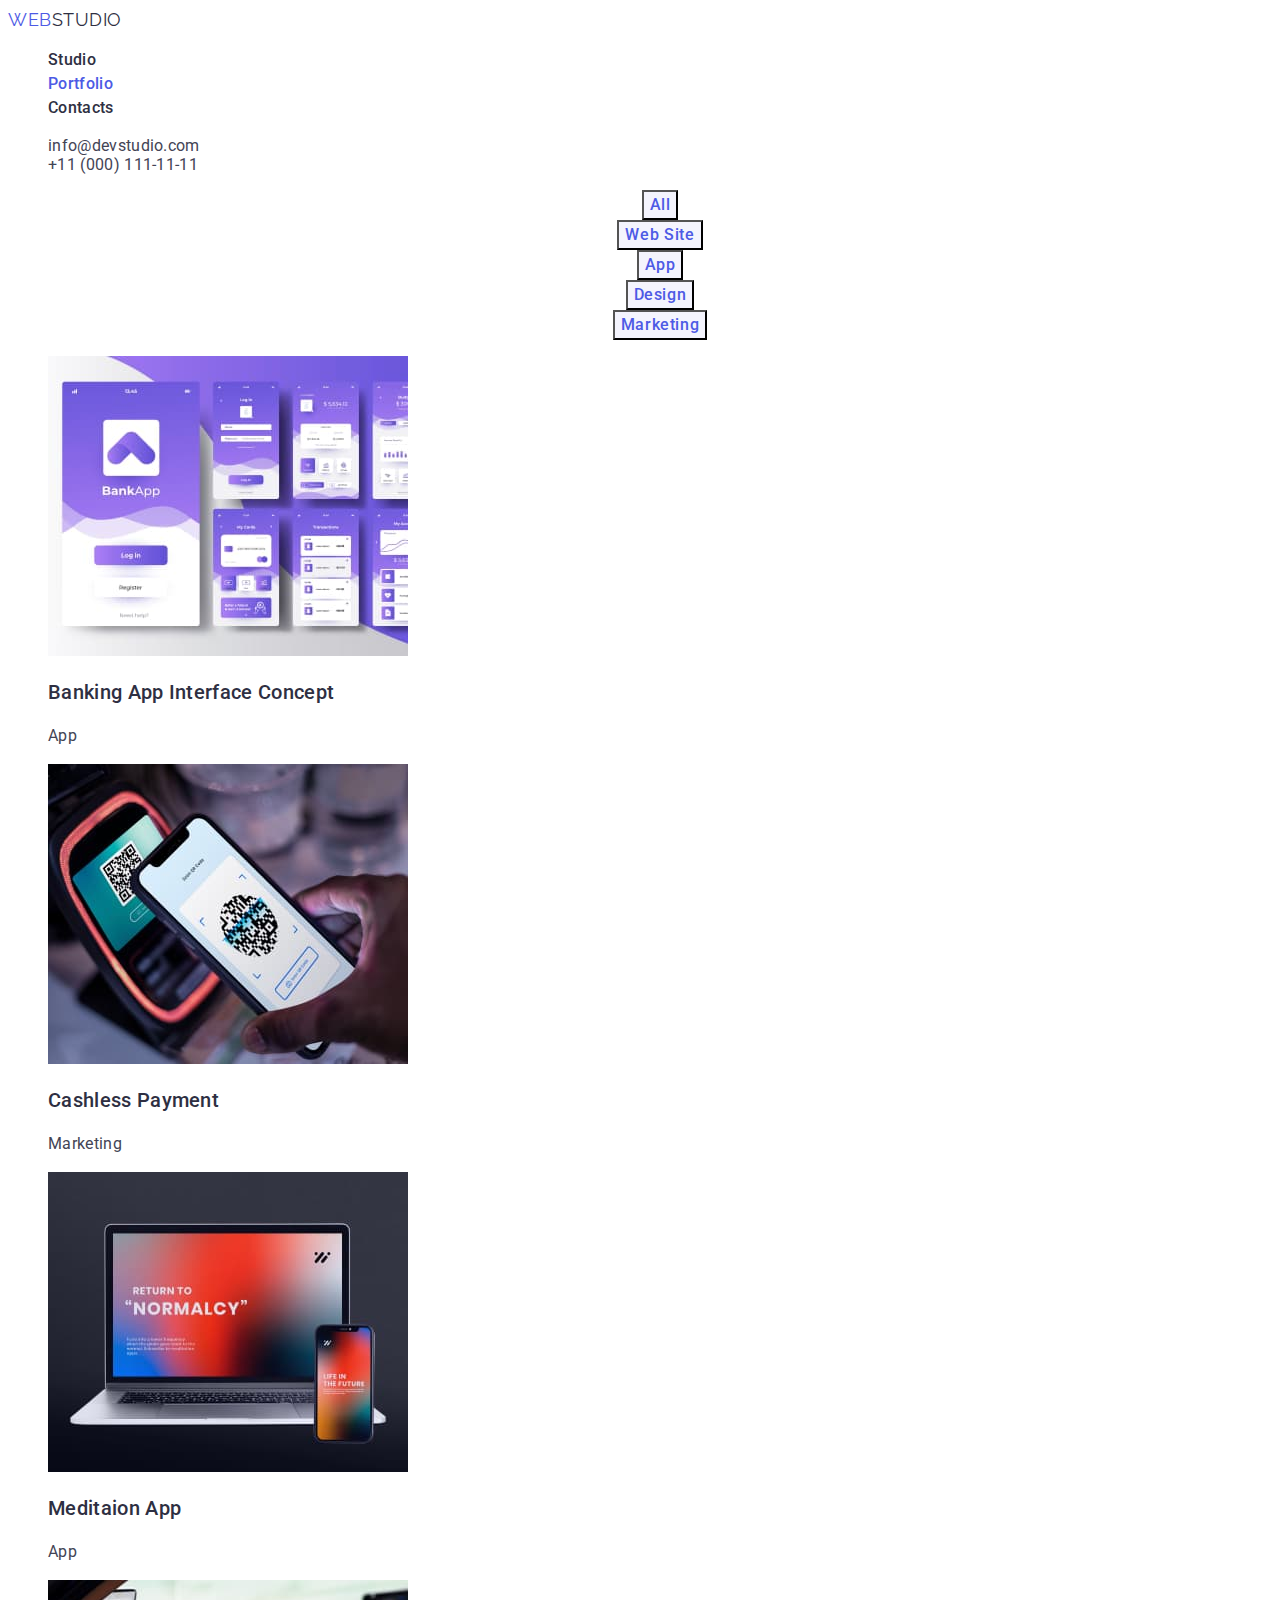
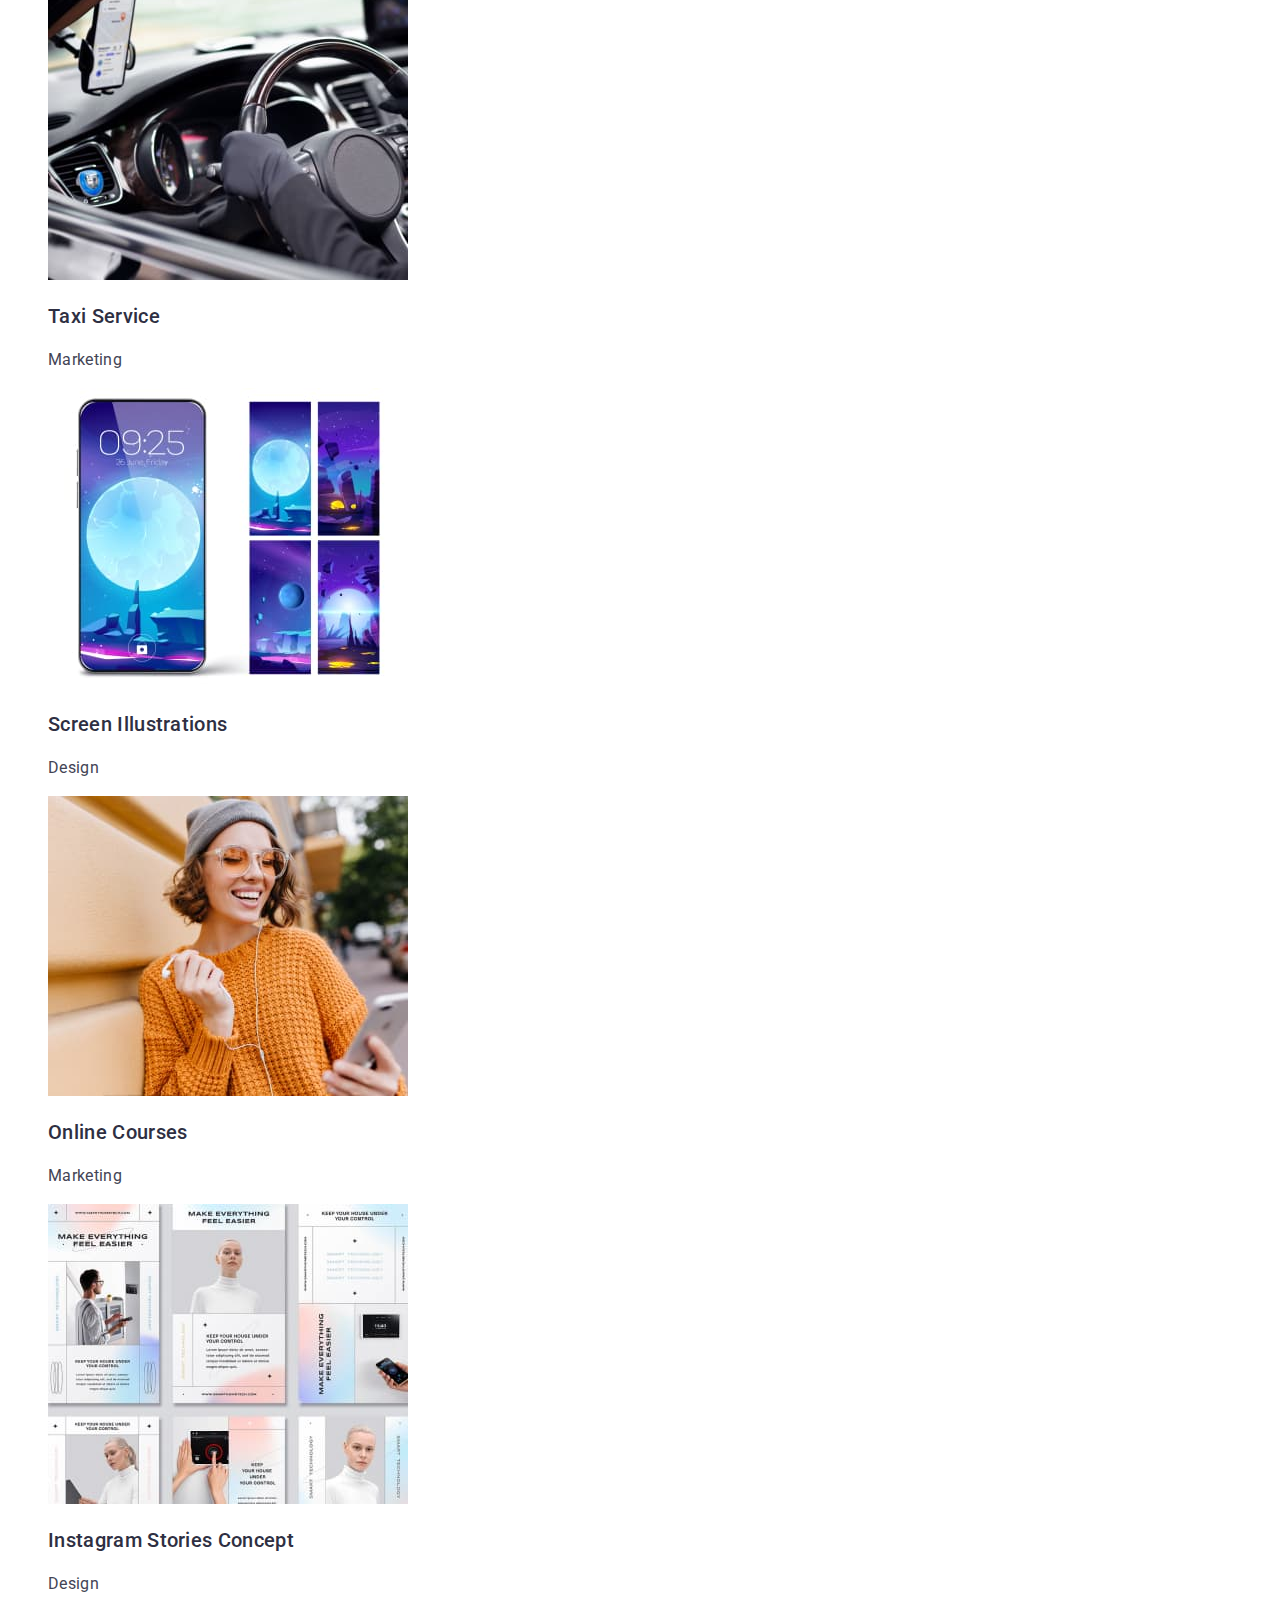
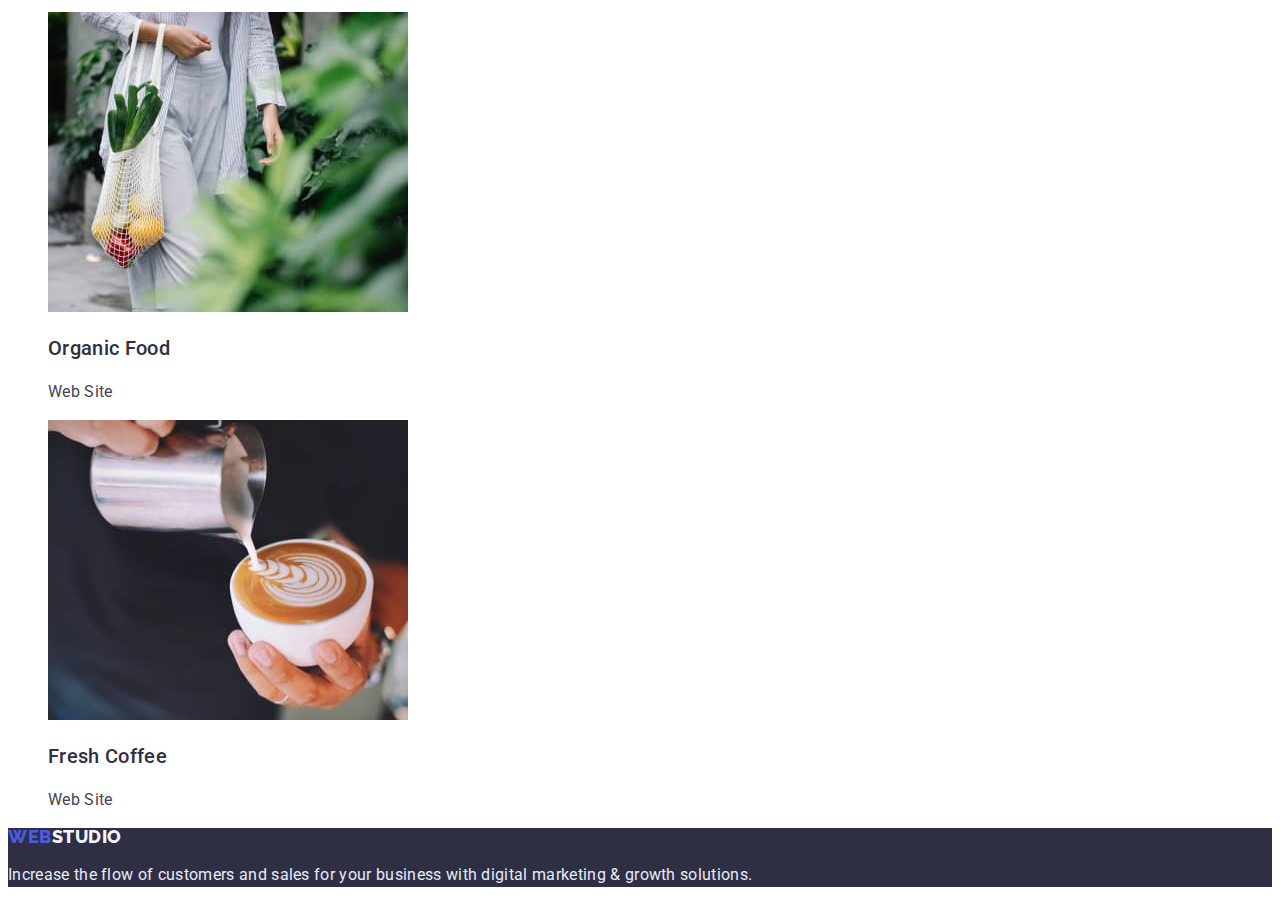
==== commit 5e73a043: "Corrected" ====
--- a/portfolio.html
+++ b/portfolio.html
@@ -26,7 +26,7 @@
             <a href="./index.html" class="nav-list-link link">Studio</a>
           </li>
           <li class="nav-list-item">
-            <a href="./portfolio.html" class="nav-list-link link">Portfolio</a>
+            <a href="./portfolio.html" class="nav-list-link link current">Portfolio</a>
           </li>
           <li class="nav-list-item">
             <a href="" class="nav-list-link link">Contacts</a>
@@ -45,89 +45,101 @@
     </header>
 
     <main>
-      <!--------------------------------------- filter ---------------------------------------->
-      <h1 hidden>Our services</h1>
-      <ul class="filter-list list">
-        <li><button type="button" class="filter-list-btn">All</button></li>
-        <li><button type="button" class="filter-list-btn">Web Site</button></li>
-        <li><button type="button" class="filter-list-btn">App</button></li>
-        <li><button type="button" class="filter-list-btn">Design</button></li>
-        <li><button type="button" class="filter-list-btn">Marketing</button></li>
-      </ul>
+      <section>
+        <!--------------------------------------- filter ---------------------------------------->
+        <h1 class="visually-hidden">Our services</h1>
+        <ul class="filter-list list">
+          <li><button type="button" class="filter-list-btn pointer">All</button></li>
+          <li><button type="button" class="filter-list-btn pointer">Web Site</button></li>
+          <li><button type="button" class="filter-list-btn pointer">App</button></li>
+          <li><button type="button" class="filter-list-btn pointer">Design</button></li>
+          <li><button type="button" class="filter-list-btn pointer">Marketing</button></li>
+        </ul>
 
-      <!--------------------------------------- examples ---------------------------------------->
-      <h2 hidden>Examples</h2>
-      <ul class="examples-list list">
-        <li class="examples-list-item"
-          ><img
-            src="./img-potrfolio/example-1.jpg"
-            alt="Banking App Interface Concept"
-            width="360"
-            height="300"
-          />
-          <h3 class="examples-list-item-title">Banking App Interface Concept</h3>
-          <p>App</p>
-        </li>
-        <li class="examples-list-item"
-          ><img
-            src="./img-potrfolio/example-2.jpg"
-            alt="Cashless Payment"
-            width="360"
-            height="300"
-          />
-          <h3 class="examples-list-item-title">Cashless Payment</h3>
-          <p class="examples-list-item-text">Marketing</p>
-        </li>
-        <li class="examples-list-item"
-          ><img src="./img-potrfolio/example-3.jpg" alt="Meditaion App" width="360" height="300" />
-          <h3 class="examples-list-item-title">Meditaion App</h3>
-          <p class="examples-list-item-text">App</p>
-        </li>
-        <li class="examples-list-item"
-          ><img src="./img-potrfolio/example-4.jpg" alt="Taxi Service" width="360" height="300" />
-          <h3 class="examples-list-item-title">Taxi Service</h3>
-          <p class="examples-list-item-text">Marketing</p>
-        </li>
-        <li class="examples-list-item"
-          ><img
-            src="./img-potrfolio/example-5.jpg"
-            alt="Screen Illustrations"
-            width="360"
-            height="300"
-          />
-          <h3 class="examples-list-item-title">Screen Illustrations</h3>
-          <p class="examples-list-item-text">Design</p>
-        </li>
-        <li class="examples-list-item"
-          ><img src="./img-potrfolio/example-6.jpg" alt="Online Courses" width="360" height="300" />
-          <h3 class="examples-list-item-title">Online Courses</h3>
-          <p class="examples-list-item-text">Marketing</p>
-        </li>
-        <li class="examples-list-item"
-          ><img
-            src="./img-potrfolio/example-7.jpg"
-            alt="Instagram Stories Concept"
-            width="360"
-            height="300"
-          />
-          <h3 class="examples-list-item-title">Instagram Stories Concept</h3>
-          <p class="examples-list-item-text">Design</p>
-        </li>
-        <li class="examples-list-item"
-          ><img src="./img-potrfolio/example-8.jpg" alt="Organic Food" width="360" height="300" />
-          <h3 class="examples-list-item-title">Organic Food</h3>
-          <p class="examples-list-item-text">Web Site</p>
-        </li>
-        <li class="examples-list-item"
-          ><img src="./img-potrfolio/example-9.jpg" alt="Fresh Coffee" width="360" height="300" />
-          <h3 class="examples-list-item-title">Fresh Coffee</h3>
-          <p class="examples-list-item-text">Web Site</p>
-        </li>
-      </ul>
+        <!--------------------------------------- examples ---------------------------------------->
+        <h2 class="visually-hidden">Examples</h2>
+        <ul class="examples-list list">
+          <li class="examples-list-item"
+            ><img
+              src="./img-potrfolio/example-1.jpg"
+              alt="Banking App Interface Concept"
+              width="360"
+              height="300"
+            />
+            <h3 class="examples-list-item-title">Banking App Interface Concept</h3>
+            <p class="examples-list-item-text">App</p>
+          </li>
+          <li class="examples-list-item"
+            ><img
+              src="./img-potrfolio/example-2.jpg"
+              alt="Cashless Payment"
+              width="360"
+              height="300"
+            />
+            <h3 class="examples-list-item-title">Cashless Payment</h3>
+            <p class="examples-list-item-text">Marketing</p>
+          </li>
+          <li class="examples-list-item"
+            ><img
+              src="./img-potrfolio/example-3.jpg"
+              alt="Meditaion App"
+              width="360"
+              height="300"
+            />
+            <h3 class="examples-list-item-title">Meditaion App</h3>
+            <p class="examples-list-item-text">App</p>
+          </li>
+          <li class="examples-list-item"
+            ><img src="./img-potrfolio/example-4.jpg" alt="Taxi Service" width="360" height="300" />
+            <h3 class="examples-list-item-title">Taxi Service</h3>
+            <p class="examples-list-item-text">Marketing</p>
+          </li>
+          <li class="examples-list-item"
+            ><img
+              src="./img-potrfolio/example-5.jpg"
+              alt="Screen Illustrations"
+              width="360"
+              height="300"
+            />
+            <h3 class="examples-list-item-title">Screen Illustrations</h3>
+            <p class="examples-list-item-text">Design</p>
+          </li>
+          <li class="examples-list-item"
+            ><img
+              src="./img-potrfolio/example-6.jpg"
+              alt="Online Courses"
+              width="360"
+              height="300"
+            />
+            <h3 class="examples-list-item-title">Online Courses</h3>
+            <p class="examples-list-item-text">Marketing</p>
+          </li>
+          <li class="examples-list-item"
+            ><img
+              src="./img-potrfolio/example-7.jpg"
+              alt="Instagram Stories Concept"
+              width="360"
+              height="300"
+            />
+            <h3 class="examples-list-item-title">Instagram Stories Concept</h3>
+            <p class="examples-list-item-text">Design</p>
+          </li>
+          <li class="examples-list-item"
+            ><img src="./img-potrfolio/example-8.jpg" alt="Organic Food" width="360" height="300" />
+            <h3 class="examples-list-item-title">Organic Food</h3>
+            <p class="examples-list-item-text">Web Site</p>
+          </li>
+          <li class="examples-list-item"
+            ><img src="./img-potrfolio/example-9.jpg" alt="Fresh Coffee" width="360" height="300" />
+            <h3 class="examples-list-item-title">Fresh Coffee</h3>
+            <p class="examples-list-item-text">Web Site</p>
+          </li>
+        </ul>
+      </section>
     </main>
     <!-- -------------------------------------- footer ------------------------------------------>
     <footer class="footer">
-      <h2 hidden>Call to action</h2>
+      <h2 class="visually-hidden">Call to action</h2>
       <a href="./index.html" class="link footer-logo"
         ><span class="logo-item">web</span
         ><span class="footer-logo-syllable-secondary">studio</span></a
--- a/css/styles.css
+++ b/css/styles.css
@@ -4,13 +4,9 @@
   --primary-brand: #4d5ae5;
   --pressed-state: #404bbf;
   --dark: #2e2f42;
-  --succes-100: #31d0aa;
   --text: #434455;
-  --subtle-text: #8e8f99;
   --accent: #e7e9fc;
   --light: #f4f4fd;
-  --modal-overlay: #2e2f42;
-  --hero-background: #2e2f42;
 }
 
 body {
@@ -18,6 +14,7 @@
   color: var(--dark);
   font-family: 'Roboto', sans-serif;
   letter-spacing: 0.02em;
+  font-size: 16px;
 }
 
 .list {
@@ -25,6 +22,19 @@
 }
 .link {
   text-decoration: none;
+}
+
+.visually-hidden {
+  position: absolute;
+  width: 1px;
+  height: 1px;
+  margin: -1px;
+  border: 0;
+  padding: 0;
+  white-space: nowrap;
+  clip-path: inset(100%);
+  clip: rect(0 0 0 0);
+  overflow: hidden;
 }
 
 /* ------------------header sectoin---------------*/
@@ -45,13 +55,16 @@
 }
 
 .nav-list {
-  font-size: 16px;
   line-height: 1.5;
 }
 
 .nav-list-link {
   font-weight: 500;
   color: var(--dark);
+}
+
+.current {
+  color: var(--primary-brand);
 }
 
 .contact-list-link {
@@ -73,6 +86,7 @@
 .main-title {
   font-weight: 700;
   font-size: 56px;
+  letter-spacing: 0.02em;
   line-height: 1.07;
   text-align: center;
   color: var(--primary-background);
@@ -84,6 +98,10 @@
   background-color: var(--primary-brand);
 }
 
+.pointer {
+  cursor: pointer;
+}
+
 .hero-btn:hover,
 .hero-btn:focus {
   color: var(--primary-background);
@@ -98,7 +116,6 @@
 }
 
 .advances-section-list-item-text {
-  font-size: 16px;
   line-height: 1.5;
   color: var(--text);
 }
@@ -110,6 +127,7 @@
   line-height: 1.11;
   text-align: center;
   text-transform: capitalize;
+  letter-spacing: 0.02em;
 }
 
 /* ------------------------teem----------------------*/
@@ -123,6 +141,7 @@
   line-height: 1.11;
   text-align: center;
   text-transform: capitalize;
+  letter-spacing: 0.02em;
 }
 
 .teem-list-name {
@@ -130,10 +149,10 @@
   font-size: 20px;
   line-height: 1.2;
   text-align: center;
+  letter-spacing: 0.02em;
 }
 
 .teem-list-profession {
-  font-size: 16px;
   line-height: 1.5;
   text-align: center;
   color: var(--text);
@@ -170,11 +189,11 @@
 }
 
 .examples-list-item-text {
-  font-size: 16px;
-  line-height: 1.5;
-  color: var(--text);
-}
-/*-----------------------footer--------------------- */
+  line-height: 1.5;
+  color: var(--text);
+}
+
+/* -----------------------------footer------------------------------- */
 .footer {
   background-color: var(--dark);
 }
@@ -193,7 +212,6 @@
 }
 
 .footer-text {
-  font-size: 16px;
   line-height: 1.5;
   color: var(--accent);
 }
